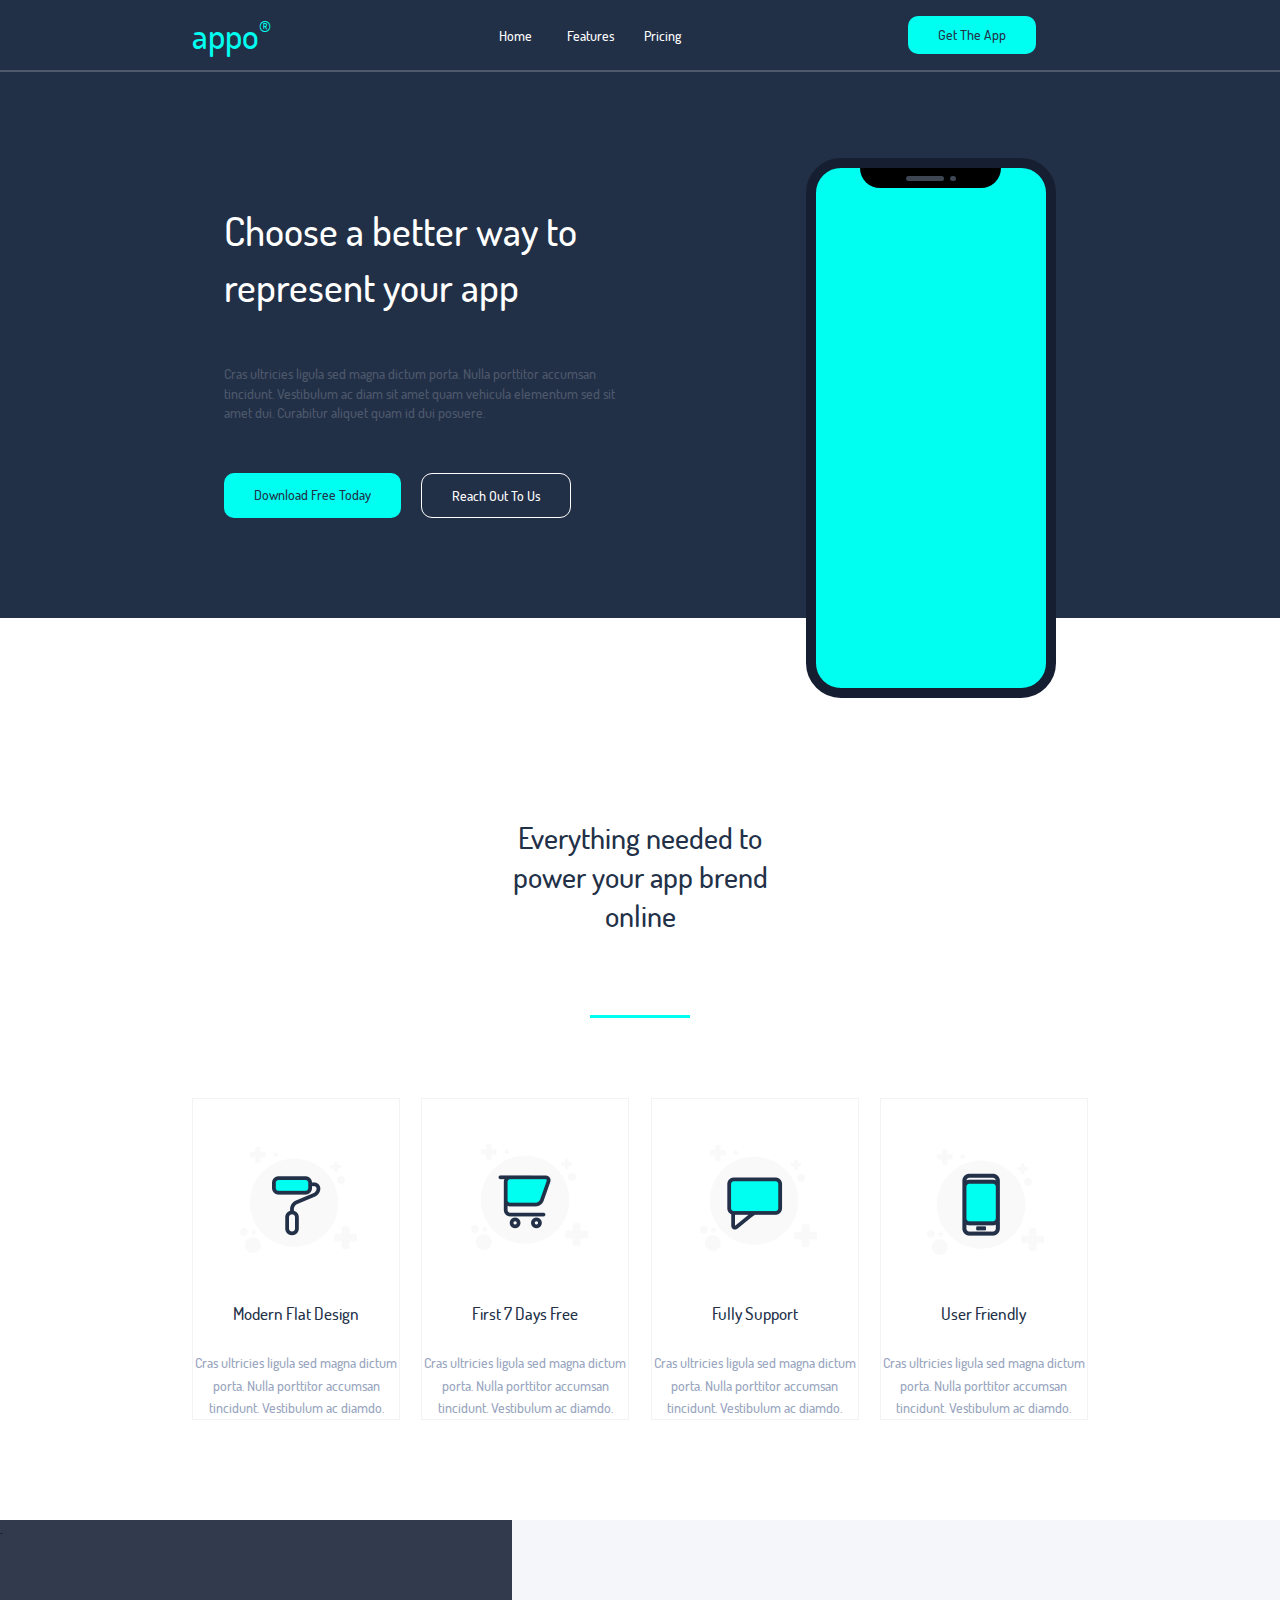
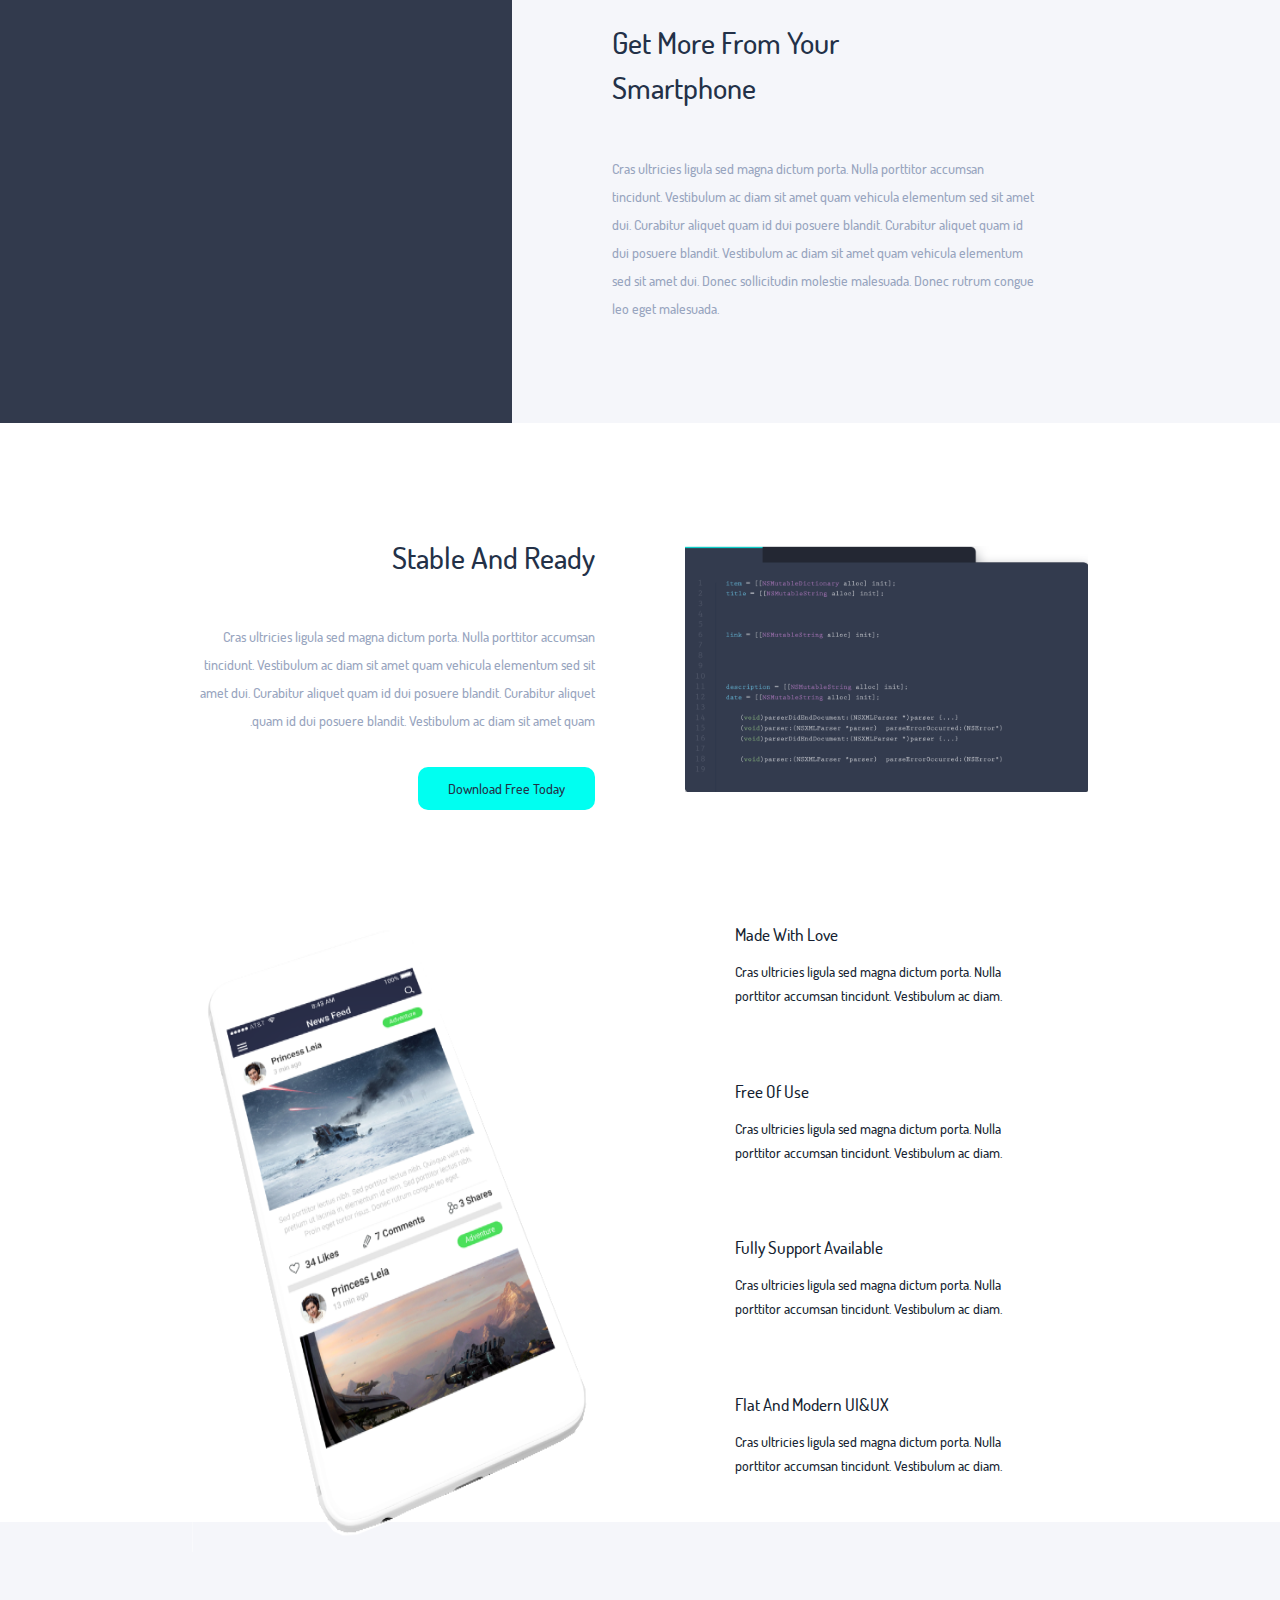
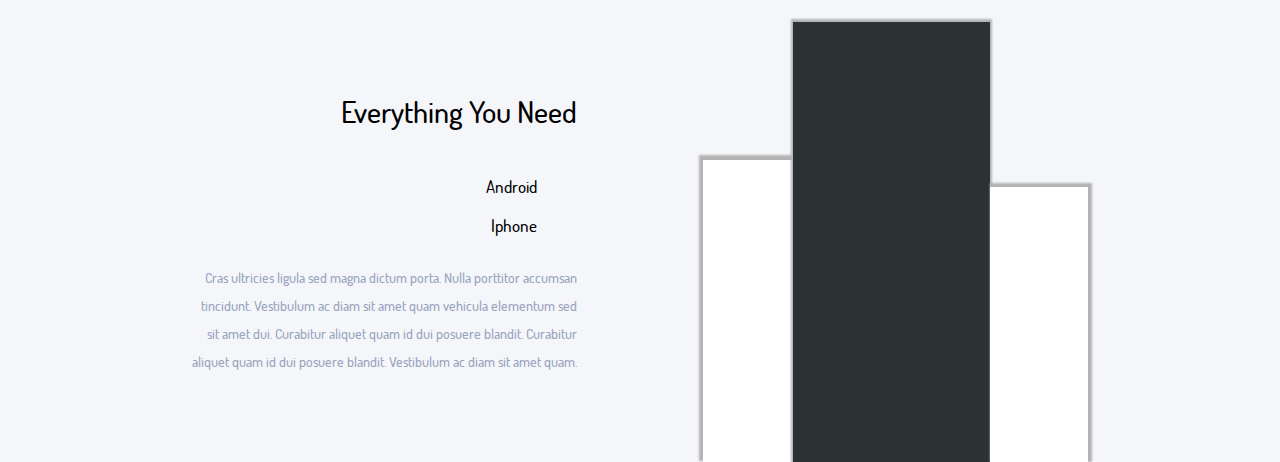
==== index.html @ d36614fd "Finished app bottom" ====
<!DOCTYPE html>
<html>
<head>
    <meta charset="utf-8" />
    <meta http-equiv="X-UA-Compatible" content="IE=edge">
    <title>APPO</title>
    <meta name="viewport" content="width=device-width, initial-scale=1, user-scalable=0">
    <meta name="description" content="APPO - The Native Mobile App For Your SmartPhone!">
    <meta name="keywords" content="appo, mobile app,">
    <meta name="author" content="Github.com/RK55">
    <!-- reset css -->
    <link rel="stylesheet" href="/css/reset.css">
    <!-- fonts css -->
    <link rel="stylesheet" href="/css/fonts.css">
    <!-- website Favicon -->
    <link rel="icon" sizes="16x16" type="image/png" href="/imgs/icons/favicon.png">
    <!-- font awesome 5.5.0 CDN -->
    <link rel="stylesheet" href="https://use.fontawesome.com/releases/v5.5.0/css/all.css" integrity="sha384-B4dIYHKNBt8Bc12p+WXckhzcICo0wtJAoU8YZTY5qE0Id1GSseTk6S+L3BlXeVIU" crossorigin="anonymous">
    <!-- full page plugin -->
    <link rel="stylesheet" href="/js/fullPage.js-master/src/fullpage.css">
    <!-- MAIN STYLE -->
    <link rel="stylesheet" type="text/css" media="screen" href="/css/queries.css" />
    <link rel="stylesheet" type="text/css" media="screen" href="/css/main.css" />

    <!-- main javascript file -->
    <script type="text/javascript" src="/js/main.js"></script>
    <!-- jquery file -->
    <script type="text/javascript" src="/js/jquery-3.3.1.min.js"></script>
    <!-- fullpage JS -->
    <script type="text/javascript" src="/js/fullPage.js-master/src/fullpage.js"></script>

</head>
<body>
    <div id="APPO">
        <div class="section" style="background-color:#223047; width:100%;">
            <div class="website-top">
                <a href="index.html" class="title">appo<span style="font-size:17px; vertical-align:top;">®</span></a>
                <ul class="nav-ul">
                    <li class="nav-li">
                        <a href="javascript:void(0)">Home<i class="fas fa-angle-down" style="color:#a1a7b0; vertical-align:bottom; font-size:9px; padding-left:5px;"></i></a>  
                    </li>
                    <li class="nav-li">
                        <a href="javascript:void(0)">Features</a>
                    </li>
                    <li class="nav-li">
                        <a href="javascript:void(0)">Pricing</a>
                    </li>
                </ul>
                <div class="right-part">
                    <a class="app-link" href="javascript:void(0)">Get The App</a>
                    <i class="fas fa-bars" style="color:#fff; font-size:23px; cursor: pointer;"></i>
                </div>
            </div>

            <div style="width:100%; height:2px; background-color:#4e596c; margin:0;"></div>

            <div class="banner">
                <div class="banner-contents">
                    <div class="left-content">
                        <p class="title-left">Choose a better way to represent your app</p>
                        <p class="desc-left">Cras ultricies ligula sed magna dictum porta. Nulla porttitor accumsan tincidunt. Vestibulum ac diam sit amet quam vehicula elementum sed sit amet dui. Curabitur aliquet quam id dui posuere.</p>
                        <div class="buttons-left">
                            <a class="app-link" href="javascript:void(0)">Download Free Today</a>
                            <a class="reach-out" href="javascript:void(0)">Reach Out To Us </a>
                        </div>
                    </div>
                    <div class="right-content">
                        <div class="phone">
                            <div class="phone-parts">
                                <div class="island">
                                    <div class="earpads"></div>
                                    <div class="front-camera"></div>
                                </div>
                            </div>
                        </div>
                    </div>
                </div>
            </div>
        </div>

        <div class="section" style="width:100%;">
            <div class="services">
                    <p class="services-title">Everything needed to power your app brend online</p>
            </div>

            <div class="small-line" style="width:100px; height:3px; background-color:#00fff1; margin:80px auto;"></div>

            <div class="service-items">
                <div class="items-list">
                    <img src="/imgs/flat.png" alt="Modern Flat Design">
                    <p class="item-li-titles">Modern Flat Design</p>
                    <p class="item-li-desc">Cras ultricies ligula sed magna dictum porta. Nulla porttitor accumsan tincidunt. Vestibulum ac diamdo.</p>
                </div>
                <div class="items-list">
                    <img src="/imgs/cart.png" alt="First 7 Days Free">
                    <p class="item-li-titles">First 7 Days Free</p>
                    <p class="item-li-desc">Cras ultricies ligula sed magna dictum porta. Nulla porttitor accumsan tincidunt. Vestibulum ac diamdo.</p>
                </div>
                <div class="items-list">
                    <img src="/imgs/support.png" alt="Fully Support">
                    <p class="item-li-titles">Fully Support</p>
                    <p class="item-li-desc">Cras ultricies ligula sed magna dictum porta. Nulla porttitor accumsan tincidunt. Vestibulum ac diamdo.</p>
                </div>
                <div class="items-list">
                    <img src="/imgs/friendly.png" alt="User Friendly">
                    <p class="item-li-titles">User Friendly</p>
                    <p class="item-li-desc">Cras ultricies ligula sed magna dictum porta. Nulla porttitor accumsan tincidunt. Vestibulum ac diamdo.</p>
                </div>
            </div>
        </div>

        <div class="section" style="width:100%; height:auto; display: flex;">
            <div class="company-info">
                <div class="company-section-1">.</div>
                <div class="company-section-2">
                    <p class="info-title">Get More From Your Smartphone</p>
                    <p class="info-desc">Cras ultricies ligula sed magna dictum porta. Nulla porttitor accumsan tincidunt. Vestibulum ac diam sit amet quam vehicula elementum sed sit amet dui. Curabitur aliquet quam id dui posuere blandit. Curabitur aliquet quam id dui posuere blandit. Vestibulum ac diam sit amet quam vehicula elementum sed sit amet dui. Donec sollicitudin molestie malesuada. Donec rutrum congue leo eget malesuada.</p>
                </div>
            </div>
        </div>

        <div class="section" style="width:100%;">
            <div class="presentation">
                <div class="pres-article">
                    <p class="pres-title">Stable And Ready</p>
                    <p class="pres-desc">Cras ultricies ligula sed magna dictum porta. Nulla porttitor accumsan tincidunt. Vestibulum ac diam sit amet quam vehicula elementum sed sit amet dui. Curabitur aliquet quam id dui posuere blandit. Curabitur aliquet quam id dui posuere blandit. Vestibulum ac diam sit amet quam.</p>
                    <a class="pres-anchor" href="javascript:void(0)">Download Free Today</a>
                </div>
                <div class="pres-image">
                    <img class="pres-image-child" src="/imgs/ready-code.png" alt="">
                </div>
            </div>
        </div>

        <div class="section" style="width:100%; display: flex; justify-content: center;">
            <div class="app-top">
                <div class="phone-image">
                    <img class="phone-image-img" src="/imgs/phone3.png" alt="phone image">
                </div>
                <div class="app-middle">
                    <div class="middle-li">
                        <div class="awe-icon">
                            <i class="far fa-heart"></i>
                        </div>
                        <div class="middle-text">
                            <p class="middle-li-title">Made With Love</p>
                            <p class="middle-li-desc">Cras ultricies ligula sed magna dictum porta. Nulla porttitor accumsan tincidunt. Vestibulum ac diam.</p>
                        </div>
                    </div>
                    <div class="middle-li">
                        <div class="awe-icon">
                            <i class="fas fa-pencil-alt"></i>
                        </div>
                        <div class="middle-text">
                            <p class="middle-li-title">Free Of Use</p>
                            <p class="middle-li-desc">Cras ultricies ligula sed magna dictum porta. Nulla porttitor accumsan tincidunt. Vestibulum ac diam.</p>
                        </div>
                    </div>
                    <div class="middle-li">
                        <div class="awe-icon">
                            <i class="fas fa-briefcase"></i>
                        </div>
                        <div class="middle-text">
                            <p class="middle-li-title">Fully Support Available</p>
                            <p class="middle-li-desc">Cras ultricies ligula sed magna dictum porta. Nulla porttitor accumsan tincidunt. Vestibulum ac diam.</p>
                        </div>
                    </div>
                    <div class="middle-li">
                        <div class="awe-icon">
                            <i class="fas fa-pencil-alt"></i>
                        </div>
                        <div class="middle-text">
                            <p class="middle-li-title">Flat And Modern UI&UX</p>
                            <p class="middle-li-desc">Cras ultricies ligula sed magna dictum porta. Nulla porttitor accumsan tincidunt. Vestibulum ac diam.</p>
                        </div>
                    </div>
                </div>
            </div>
        </div>

        <div class="section" style="width:100%; background-color:#f5f6fa;">
            <div class="app-bottom">
                <div class="app-bottom-child">
                    <div class="app-bottom-left">
                        <p class="bottom-l-title">Everything You Need</p>
                        <div class="bottom-l-chioce">
                            <p class="choice-child"><i class="fas fa-check-circle"></i> Android</p>
                            <p class="choice-child"><i class="fas fa-check-circle"></i> Iphone</p>
                        </div>
                        <p class="bottom-l-desc">Cras ultricies ligula sed magna dictum porta. Nulla porttitor accumsan tincidunt. Vestibulum ac diam sit amet quam vehicula elementum sed sit amet dui. Curabitur aliquet quam id dui posuere blandit. Curabitur aliquet quam id dui posuere blandit. Vestibulum ac diam sit amet quam.</p>
                    </div>
                    <div class="app-bottom-right">
                        <div class="box1"></div>
                        <div class="box2"></div>
                        <div class="box3"></div>
                    </div>
                </div>
            </div>
        </div> 
        
    </div>

    <!-- <script>
        var myFullpage = new fullpage('#APPO', {
            verticalCentered: false,
        });
    </script> -->
    
</body>
</html>
---- css/fonts.css ----
@font-face{
    font-family: dosismed;
    src: url('/fonts/dosis/Dosis-Medium.ttf');
}
---- js/fullPage.js-master/src/fullpage.css ----
/*!
 * fullPage 3.0.4
 * https://github.com/alvarotrigo/fullPage.js
 *
 * @license GPLv3 for open source use only
 * or Fullpage Commercial License for commercial use
 * http://alvarotrigo.com/fullPage/pricing/
 *
 * Copyright (C) 2018 http://alvarotrigo.com/fullPage - A project by Alvaro Trigo
 */
html.fp-enabled,
.fp-enabled body {
    margin: 0;
    padding: 0;
    overflow:hidden;

    /*Avoid flicker on slides transitions for mobile phones #336 */
    -webkit-tap-highlight-color: rgba(0,0,0,0);
}
.fp-section {
    position: relative;
    -webkit-box-sizing: border-box; /* Safari<=5 Android<=3 */
    -moz-box-sizing: border-box; /* <=28 */
    box-sizing: border-box;
}
.fp-slide {
    float: left;
}
.fp-slide, .fp-slidesContainer {
    height: 100%;
    display: block;
}
.fp-slides {
    z-index:1;
    height: 100%;
    overflow: hidden;
    position: relative;
    -webkit-transition: all 0.3s ease-out; /* Safari<=6 Android<=4.3 */
    transition: all 0.3s ease-out;
}
.fp-section.fp-table, .fp-slide.fp-table {
    display: table;
    table-layout:fixed;
    width: 100%;
}
.fp-tableCell {
    display: table-cell;
    vertical-align: middle;
    width: 100%;
    height: 100%;
}
.fp-slidesContainer {
    float: left;
    position: relative;
}
.fp-controlArrow {
    -webkit-user-select: none; /* webkit (safari, chrome) browsers */
    -moz-user-select: none; /* mozilla browsers */
    -khtml-user-select: none; /* webkit (konqueror) browsers */
    -ms-user-select: none; /* IE10+ */
    position: absolute;
    z-index: 4;
    top: 50%;
    cursor: pointer;
    width: 0;
    height: 0;
    border-style: solid;
    margin-top: -38px;
    -webkit-transform: translate3d(0,0,0);
    -ms-transform: translate3d(0,0,0);
    transform: translate3d(0,0,0);
}
.fp-controlArrow.fp-prev {
    left: 15px;
    width: 0;
    border-width: 38.5px 34px 38.5px 0;
    border-color: transparent #fff transparent transparent;
}
.fp-controlArrow.fp-next {
    right: 15px;
    border-width: 38.5px 0 38.5px 34px;
    border-color: transparent transparent transparent #fff;
}
.fp-scrollable {
    overflow: hidden;
    position: relative;
}
.fp-scroller{
    overflow: hidden;
}
.iScrollIndicator{
    border: 0 !important;
}
.fp-notransition {
    -webkit-transition: none !important;
    transition: none !important;
}
#fp-nav {
    position: fixed;
    z-index: 100;
    margin-top: -32px;
    top: 50%;
    opacity: 1;
    -webkit-transform: translate3d(0,0,0);
}
#fp-nav.fp-right {
    right: 17px;
}
#fp-nav.fp-left {
    left: 17px;
}
.fp-slidesNav{
    position: absolute;
    z-index: 4;
    opacity: 1;
    -webkit-transform: translate3d(0,0,0);
    -ms-transform: translate3d(0,0,0);
    transform: translate3d(0,0,0);
    left: 0 !important;
    right: 0;
    margin: 0 auto !important;
}
.fp-slidesNav.fp-bottom {
    bottom: 17px;
}
.fp-slidesNav.fp-top {
    top: 17px;
}
#fp-nav ul,
.fp-slidesNav ul {
  margin: 0;
  padding: 0;
}
#fp-nav ul li,
.fp-slidesNav ul li {
    display: block;
    width: 14px;
    height: 13px;
    margin: 7px;
    position:relative;
}
.fp-slidesNav ul li {
    display: inline-block;
}
#fp-nav ul li a,
.fp-slidesNav ul li a {
    display: block;
    position: relative;
    z-index: 1;
    width: 100%;
    height: 100%;
    cursor: pointer;
    text-decoration: none;
}
#fp-nav ul li a.active span,
.fp-slidesNav ul li a.active span,
#fp-nav ul li:hover a.active span,
.fp-slidesNav ul li:hover a.active span{
    height: 12px;
    width: 12px;
    margin: -6px 0 0 -6px;
    border-radius: 100%;
 }
#fp-nav ul li a span,
.fp-slidesNav ul li a span {
    border-radius: 50%;
    position: absolute;
    z-index: 1;
    height: 4px;
    width: 4px;
    border: 0;
    background: #333;
    left: 50%;
    top: 50%;
    margin: -2px 0 0 -2px;
    -webkit-transition: all 0.1s ease-in-out;
    -moz-transition: all 0.1s ease-in-out;
    -o-transition: all 0.1s ease-in-out;
    transition: all 0.1s ease-in-out;
}
#fp-nav ul li:hover a span,
.fp-slidesNav ul li:hover a span{
    width: 10px;
    height: 10px;
    margin: -5px 0px 0px -5px;
}
#fp-nav ul li .fp-tooltip {
    position: absolute;
    top: -2px;
    color: #fff;
    font-size: 14px;
    font-family: arial, helvetica, sans-serif;
    white-space: nowrap;
    max-width: 220px;
    overflow: hidden;
    display: block;
    opacity: 0;
    width: 0;
    cursor: pointer;
}
#fp-nav ul li:hover .fp-tooltip,
#fp-nav.fp-show-active a.active + .fp-tooltip {
    -webkit-transition: opacity 0.2s ease-in;
    transition: opacity 0.2s ease-in;
    width: auto;
    opacity: 1;
}
#fp-nav ul li .fp-tooltip.fp-right {
    right: 20px;
}
#fp-nav ul li .fp-tooltip.fp-left {
    left: 20px;
}
.fp-auto-height.fp-section,
.fp-auto-height .fp-slide,
.fp-auto-height .fp-tableCell{
    height: auto !important;
}

.fp-responsive .fp-auto-height-responsive.fp-section,
.fp-responsive .fp-auto-height-responsive .fp-slide,
.fp-responsive .fp-auto-height-responsive .fp-tableCell {
    height: auto !important;
}

/*Only display content to screen readers*/
.fp-sr-only{
    position: absolute;
    width: 1px;
    height: 1px;
    padding: 0;
    overflow: hidden;
    clip: rect(0, 0, 0, 0);
    white-space: nowrap;
    border: 0;
}
---- css/main.css ----
body{
    font-family: 'dosismed';
    text-decoration: none;
}

p::selection, a::selection{
    background-color: #00fff1;
    color: #233148;
}

.website-top{
    width: 70%;
    margin-left: 15%;
    margin-right: 15%;
    display: flex;
    justify-content: space-between;
    align-items: center;
    align-content: center;
    min-height: 70px;
    height: auto;
}

.title{
    color: #00fff1;
    font-size: 35px;
    text-decoration: none;
}

.nav-ul{
    display: flex;
}

.nav-li a{
    color: #ffffff;
    font-size: 14px;
    text-decoration: none;
    margin: 0px 15px;
}

.right-part{
    display: flex;
    align-items: center;
    justify-content: space-between;
    width: 180px;
}

.app-link{
    font-size: 14px;
    color: #223047;
    text-decoration: none;
    background-color: #00fff1;
    padding: 12px 30px;
    border-radius: 10px;
}

@media only screen and (max-width: 1024px){
    .banner-contents{
        width: 70% !important;
        margin-left: 15%;
        margin-right: 15%;
        display: flex !important;
        flex-direction: column !important;
    }

    .left-content{
        width: 100% !important;
        justify-content: center !important;
    }

    .left-content *{
        text-align: center !important;
    }

    .buttons-left{
        display: flex;
        justify-content: center;
    }

    .right-content{
        position: relative;
        height: 20vw !important;
        display: flex;
        justify-content: center !important;
        margin-top: 70px;
    }

    .phone{
        transform: rotate(90deg);
        position: absolute !important;
    }

    .phone-parts{
        width: 20vw !important;
        height: 60vw !important;
        border: 10px solid #161f32;
        border-radius: 35px;
        background-color: #00fff1;
        display: flex;
        justify-content: center;
        flex-direction: column;
    }
    
    .island{
        width: 11vw;
        height: 20px;
        background-color: #000;
        border-radius: 0px 0px 20px 20px;
        display: flex;
        justify-content: center;
        align-items: center;
        margin: 0px auto auto auto;
    }
    
    .earpads{
        width: 3vw;
        height: 5px;
        background-color: #3d4652;
        border-radius: 5px;
        margin-right: 6px;
    }
    
    .front-camera{
        width: 0.4vw;
        height: 5px;
        background-color: #3d4652;
        border-radius: 4px;
    }

    .app-top{
        display: flex;
        flex-direction: column-reverse;
    }

    .app-middle{
        display: flex !important;
        width: 100% !important;
        flex-wrap: wrap;
        justify-content: space-around;
    }

    .middle-li{
        width: 40% !important;
        display: flex;
        flex-direction: column;
        justify-content: center;
        margin-bottom: 20px;
    }

    .middle-text{
        display: flex;
        flex-direction: column;
        justify-content: center;
        text-align: center;
        margin: 0px !important;
    }

    .middle-text *{
        margin: 0px !important;
    }

    .phone-image{
        width: 30vw;
        height: 90vh;
        margin: auto;
    }
}

@media only screen and (max-width: 865px){

    .services-title{
        width: 40% !important;
    }
    .service-items{
        display: flex;
        flex-wrap: wrap;
        justify-content: space-around;
        align-content: space-around;

    }
    .items-list{
        width: 40% !important;
        margin-bottom: 15px;
    }

    .presentation{
        display: flex;
        flex-direction: column;
    }

    .pres-article, .pres-image{
        margin-bottom: 80px;
        width: 80% !important;
    }

    .pres-article{
        text-align: center;
    }

    .app-bottom-child{
        width: 80% !important;
    }
}

@media only screen and (max-width: 645px){
    .website-top{
        width: 90%;
        margin-left: 5%;
        margin-right: 5%;
    }

    .right-content{
        display: none !important;
    }

    .services-title{
        width: 65% !important;
    }

    .app-middle{
        display: flex;
        flex-direction: column;
        justify-content: center;
        width: 70%;
    }

    .middle-li {
        width: 100% !important;
    }

    .middle-li-desc{
        margin-bottom: 20px !important;
    }

    .phone-image, .phone-image-img{
        height: 60vh !important;
    }

    .app-bottom-child{
        width: 80%;
    }

    .app-bottom-left{
        width: 100% !important;
        text-align: center !important;
    }

    .app-bottom-right{
        width: 75% !important;
        margin-left: auto !important;
        margin-right: auto !important;
    }

    .app-bottom-child{
        display: flex;
        flex-direction: column;
    }
}

@media only screen and (max-width: 520px){
    .website-top{
        width: 70%;
        margin-left: 15%;
        margin-right: 15%;
        display: flex;
        justify-content: center;
        flex-direction: column;
    }

    .website-top *{
        margin-bottom: 8px;
    }

    .services-title{
        width: 80%;
    }

    .service-items{
        display: flex !important;
        justify-content: center !important;
        flex-direction: column !important;
    }

    .items-list{
        width: 80% !important;
        margin-bottom: 15px;
        margin-left: auto;
        margin-right: auto;
    }

    .company-section-1{
        width: 20% !important;
    }

    .company-section-2{
        width: 80% !important;
    }

    .info-title,
    .info-desc{
        margin-left: 10px !important;
    }

    .phone-image, .phone-image-img{
        height: 40vh !important;
    }

    .box1{
        height: 150px !important;
    }

    .box2{
        height: 220px !important;
    }

    .box3{
        height: 147.5px !important;
    }
}

@media only screen and (max-width: 380px){
    .buttons-left{
        display: flex !important;
        flex-direction: column !important;
        justify-content: center !important;
    }

    .reach-out{
        margin: 0 !important;
    }

    .services-title{
        width: 90% !important;
    }
}

.banner{
    width: 100%;
    background-color: #223047;
}

.banner-contents{
    width: 65%;
    margin-left: 17.5%;
    margin-right: 17.5%;
    margin-top: 130px;
    display: flex;
    justify-content: space-between;
    align-items: center;
    align-content: center;
    position: relative;
}

.left-content{
    width: 50%;
    display: flex;
    flex-direction: column;
    height: auto;
} 

.left-content *{
    margin-bottom: 50px;
    line-height: 1.4;
}

.title-left{
    color: #ffffff;
    font-size: 40px;
}

.desc-left{
    color: #4e596c;
    font-size: 14px;
}

.reach-out{
    font-size: 14px;
    background-color: #223047;
    text-decoration: none;
    color: #ffffff;
    padding: 12px 30px;
    border: 1px solid #ffffff;
    border-radius: 11px;
    margin-left: 20px;
}

.buttons-left{
    display: flex;
    width: 100%;
}

.right-content{
    width: 50%;
    height: auto;
    display: flex;
    justify-content: flex-end;
}

.phone{
    position: absolute;
    bottom: -80px;
}

.phone-parts{
    width: 18vw;
    height: 520px;
    border: 10px solid #161f32;
    border-radius: 35px;
    background-color: #00fff1;
    display: flex;
    justify-content: center;
    flex-direction: column;
}

.island{
    width: 11vw;
    height: 20px;
    background-color: #000;
    border-radius: 0px 0px 20px 20px;
    display: flex;
    justify-content: center;
    align-items: center;
    margin: 0px auto auto auto;
}

.earpads{
    width: 3vw;
    height: 5px;
    background-color: #3d4652;
    border-radius: 5px;
    margin-right: 6px;
}

.front-camera{
    width: 0.4vw;
    height: 5px;
    background-color: #3d4652;
    border-radius: 4px;
}

/* Second Section Of Appo */

.services{
    width: 100%;
    display: flex;
    justify-content: center;
}

.services-title{
    font-size: 30px;
    color: #233148;
    margin-top: 200px;
    width: 25%;
    text-align: center;
    line-height: 1.3;
}

.service-items{
    display: flex;
    width: 70%;
    justify-content: space-between;
    margin: 50px 15% 100px 15%;
}

.items-list{
    width: 23%;
    height: 320px;
    display: flex;
    flex-direction: column;
    border: 0.8px solid #f2f3f4;
    cursor: pointer;
}

.items-list:hover{
    background-color: #ddd;
    color: #f8f8f8;
    border-radius: 14px;
}

.items-list img{
    width: 100%;
    max-width: 150px;
    height: 135px;
    margin: auto;
    border-radius: 15px;
}

.item-li-titles{
    font-size: 17px;
    color: #233148;
    margin-bottom: 30px;
    text-align: center;
}

.item-li-desc{
    font-size: 14px;
    color: #97a4be;
    line-height: 1.6;
    text-align: center;
}

/* 3RD Section Of Appo */

.company-info{
    display: flex;
    width: 100%;
}

.company-section-1{
    width: 40%;
    flex-grow: 40;
    background-color: #323a4d;
}

.company-section-2{
    width: 60%;
    background-color: #f5f6fa;
}

.info-title{
    width: 40%;
    font-size: 30px;
    color: #233148;
    margin-top: 100px;
    margin-left: 100px;
    margin-bottom: 45px;
    line-height: 1.5;
}

.info-desc{
    width: 55%;
    color: #97a4be;
    font-size: 14px;
    line-height: 2;
    margin-left: 100px;
    margin-bottom: 100px;
}

/* 4th Section Of Appo */

.presentation{
    display: flex;
    justify-content: space-between;
    width: 70%;
    margin-left: 15%;
    margin-right: 15%;
    margin-top: 120px;
    margin-bottom: 100px;
    align-items: center;
}

.pres-article,
.pres-image{
    width: 45%;
}

.pres-article{
    direction: rtl;
}

.pres-title{
    font-size: 30px;
    color: #233148;
    margin-bottom: 50px;
}

.pres-desc{
    color: #97a4be;
    font-size: 14px;
    line-height: 2;
    margin-bottom: 45px;
}

.pres-anchor{
    font-size: 14px;
    color: #223047;
    text-decoration: none;
    background-color: #00fff1;
    padding: 12px 30px;
    border-radius: 10px;
}

.pres-image-child{
    width: 100%;
}

/* 5th Section */

.app-top{
    width: 70%;
    height: 100%;
    display: flex;
    justify-content: space-between;
}

.phone-image{
    width: 45%;
    position: relative;
}

.phone-image-img{
    width: 100%;
    height: 100%;
    user-select: none;
    -moz-user-select: none;
    position: absolute;
    bottom: -30px;
}

.app-middle{
    width: 45%;
}

.middle-li{
    display: flex;
    margin-bottom: 20px;
    align-items: center;
}

.middle-li:hover{
    background-color: #00fff0;
}

.middle-li-title::selection .middle-li-desc::selection{
    background-color: #161f32 !important;
    color: #00fff1 !important;
}

.middle-text{
    display: flex;
    flex-direction: column;
    margin: 25px 70px 25px 0px;
}

.middle-li-title{
    font-size: 17px;
    color: #161f32;
    line-height: 1.7;
    margin-bottom: 10px;
}

.middle-li-desc{
    font-size: 14px;
    color: #161f32;
    line-height: 1.7;
}

.awe-icon{
    font-size: 35px;
    margin: 25px;
}

/* section 6 */

.app-bottom{
    width: 100%;
    padding-top: 100px;
    display: flex;
    justify-content: center;
}

.app-bottom-child{
    width: 70%;
    display: flex;
    justify-content: space-between;
}

.app-bottom-left{
    width: 43%;
    margin-bottom: 70px;
    padding-top: 70px;
    text-align: right;
}

.bottom-l-title{
    font-size: 30px;
    color: #000;
    margin-bottom: 35px;
    line-height: 1.3;
}

.bottom-l-chioce{
    display: flex;
    flex-direction: column;
    margin-bottom: 20px;
    padding-right: 30px;
}

.choice-child{
    font-size: 17px;
    color: #000;
    margin: 10px;
}

.bottom-l-desc{
    font-size: 14px;
    color: #97a4be;
    line-height: 2;
}

.fa-check-circle{
    color: #00fff0;
    background-color: #233148;
    border-radius: 30px;
    font-size: 19px;
    margin-right: 15px;
}

.app-bottom-right{
    width: 43%;
    display: flex;
    align-items: flex-end;
    margin: 0;
    padding: 0;
}

.box1{
    width: 120px;
    height: 302px;
    background-color: #ffffff;
    box-shadow: -2px -3px 2px 2px #B3B3B3;
}

.box2{
    width: 260px;
    height: 440px;
    background-color: #2c3233;
    box-shadow: 0 -1px 2px 2px #B3B3B3;
}

.box3{
    width:130px;
    height: 275px;
    background-color: #ffffff;
    box-shadow: 2px -2px 2px 2px #B3B3B3;
}
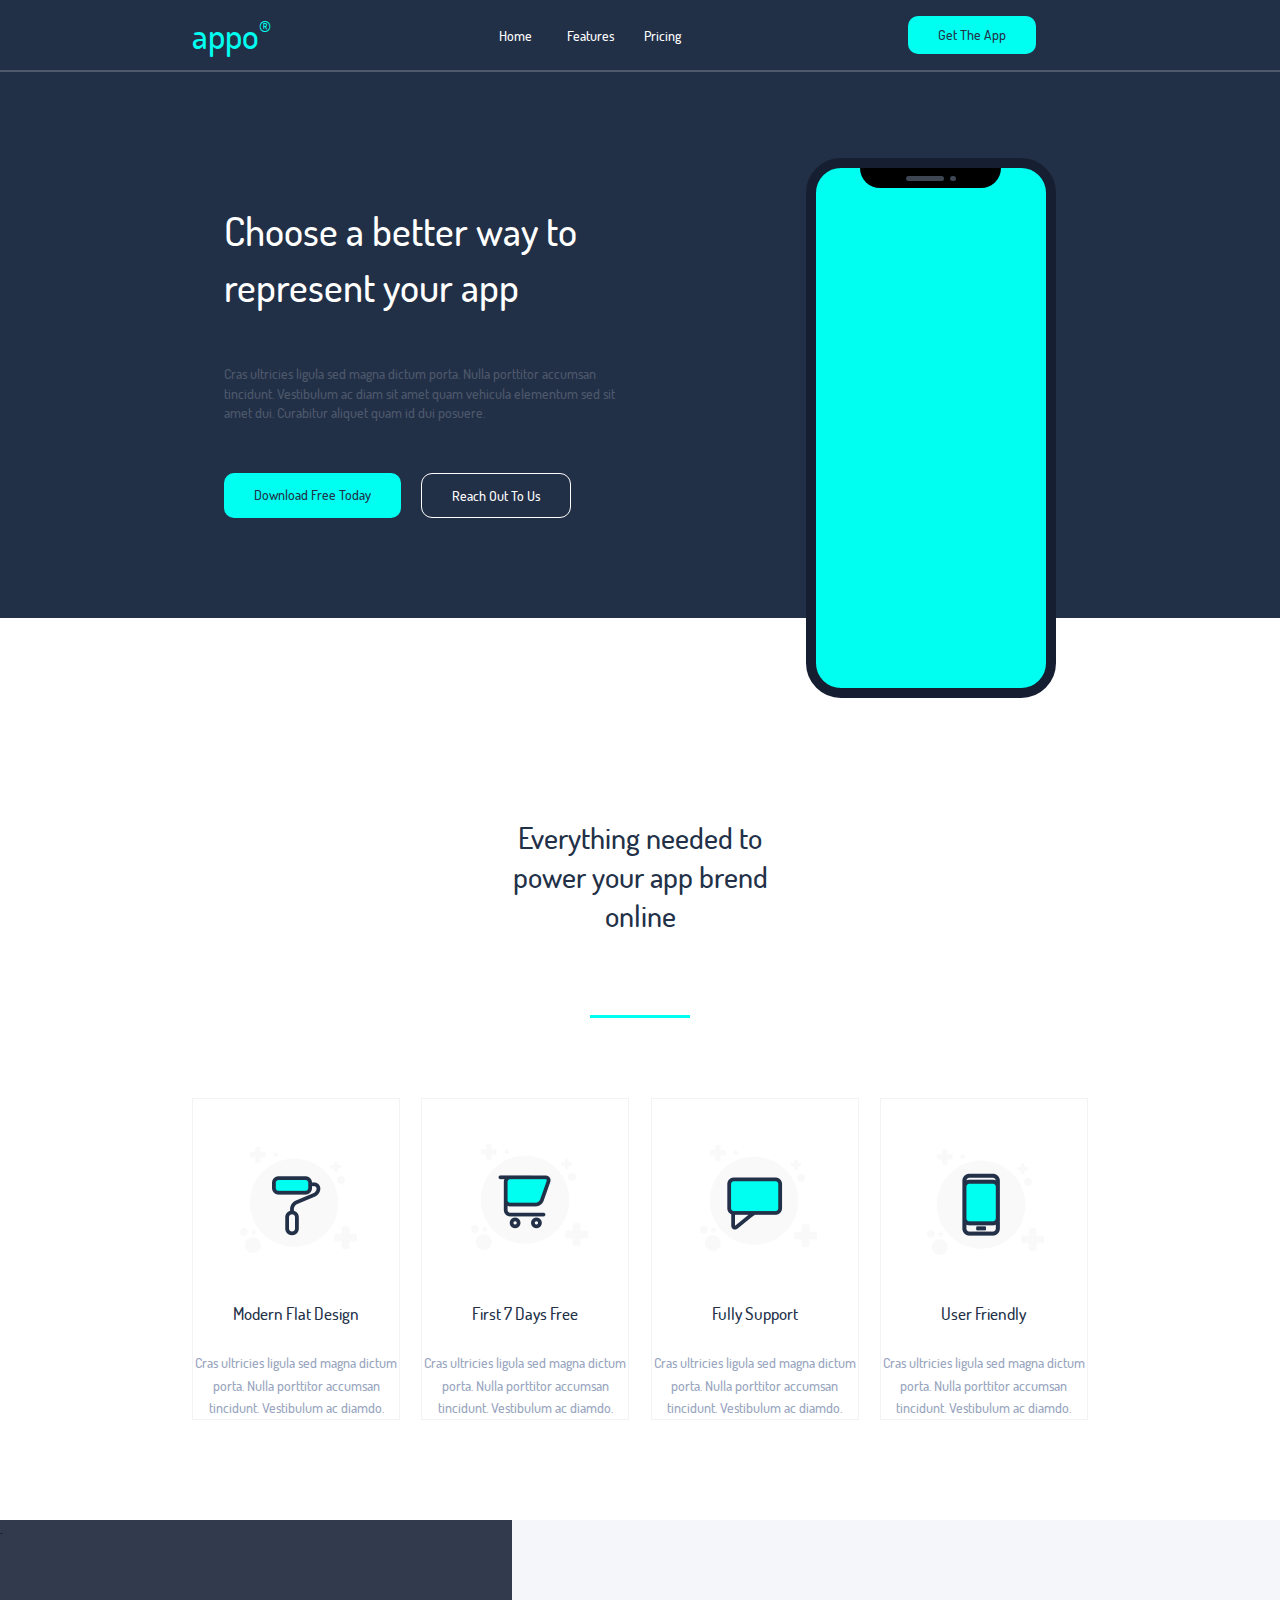
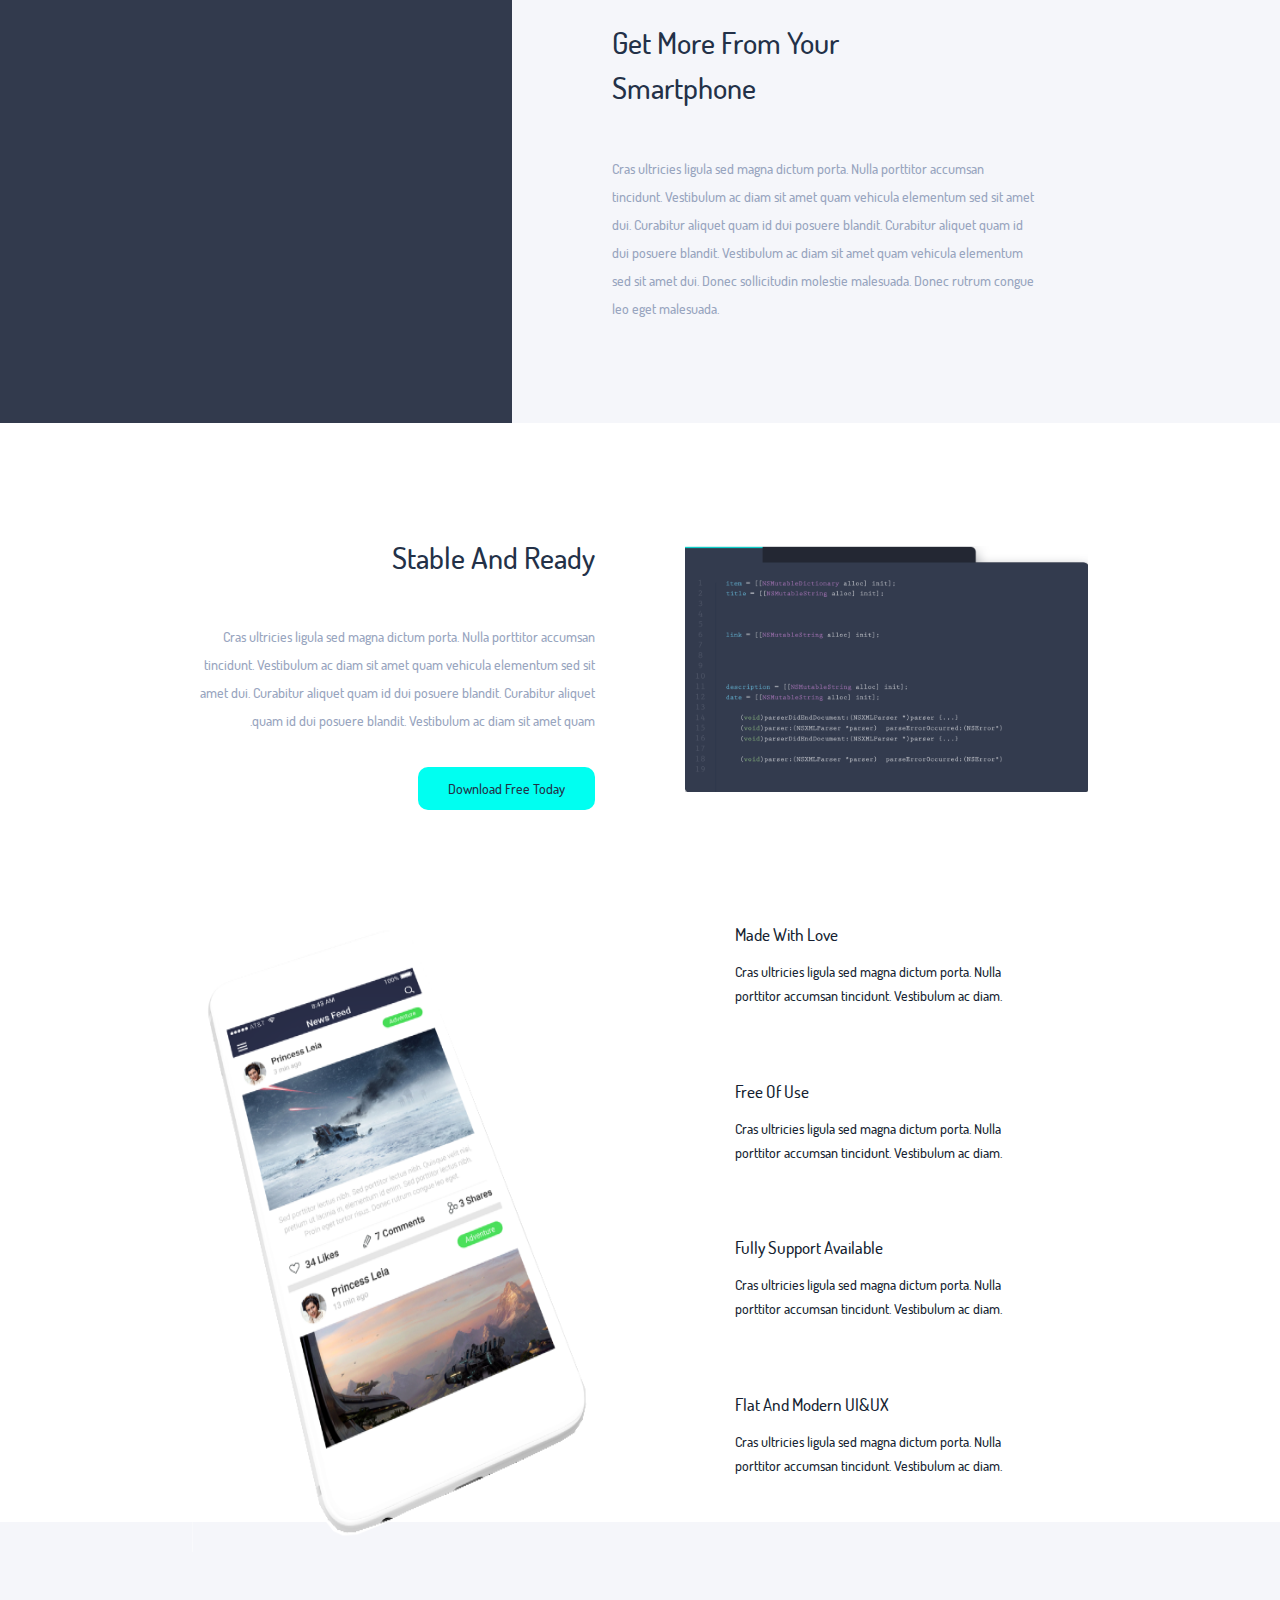
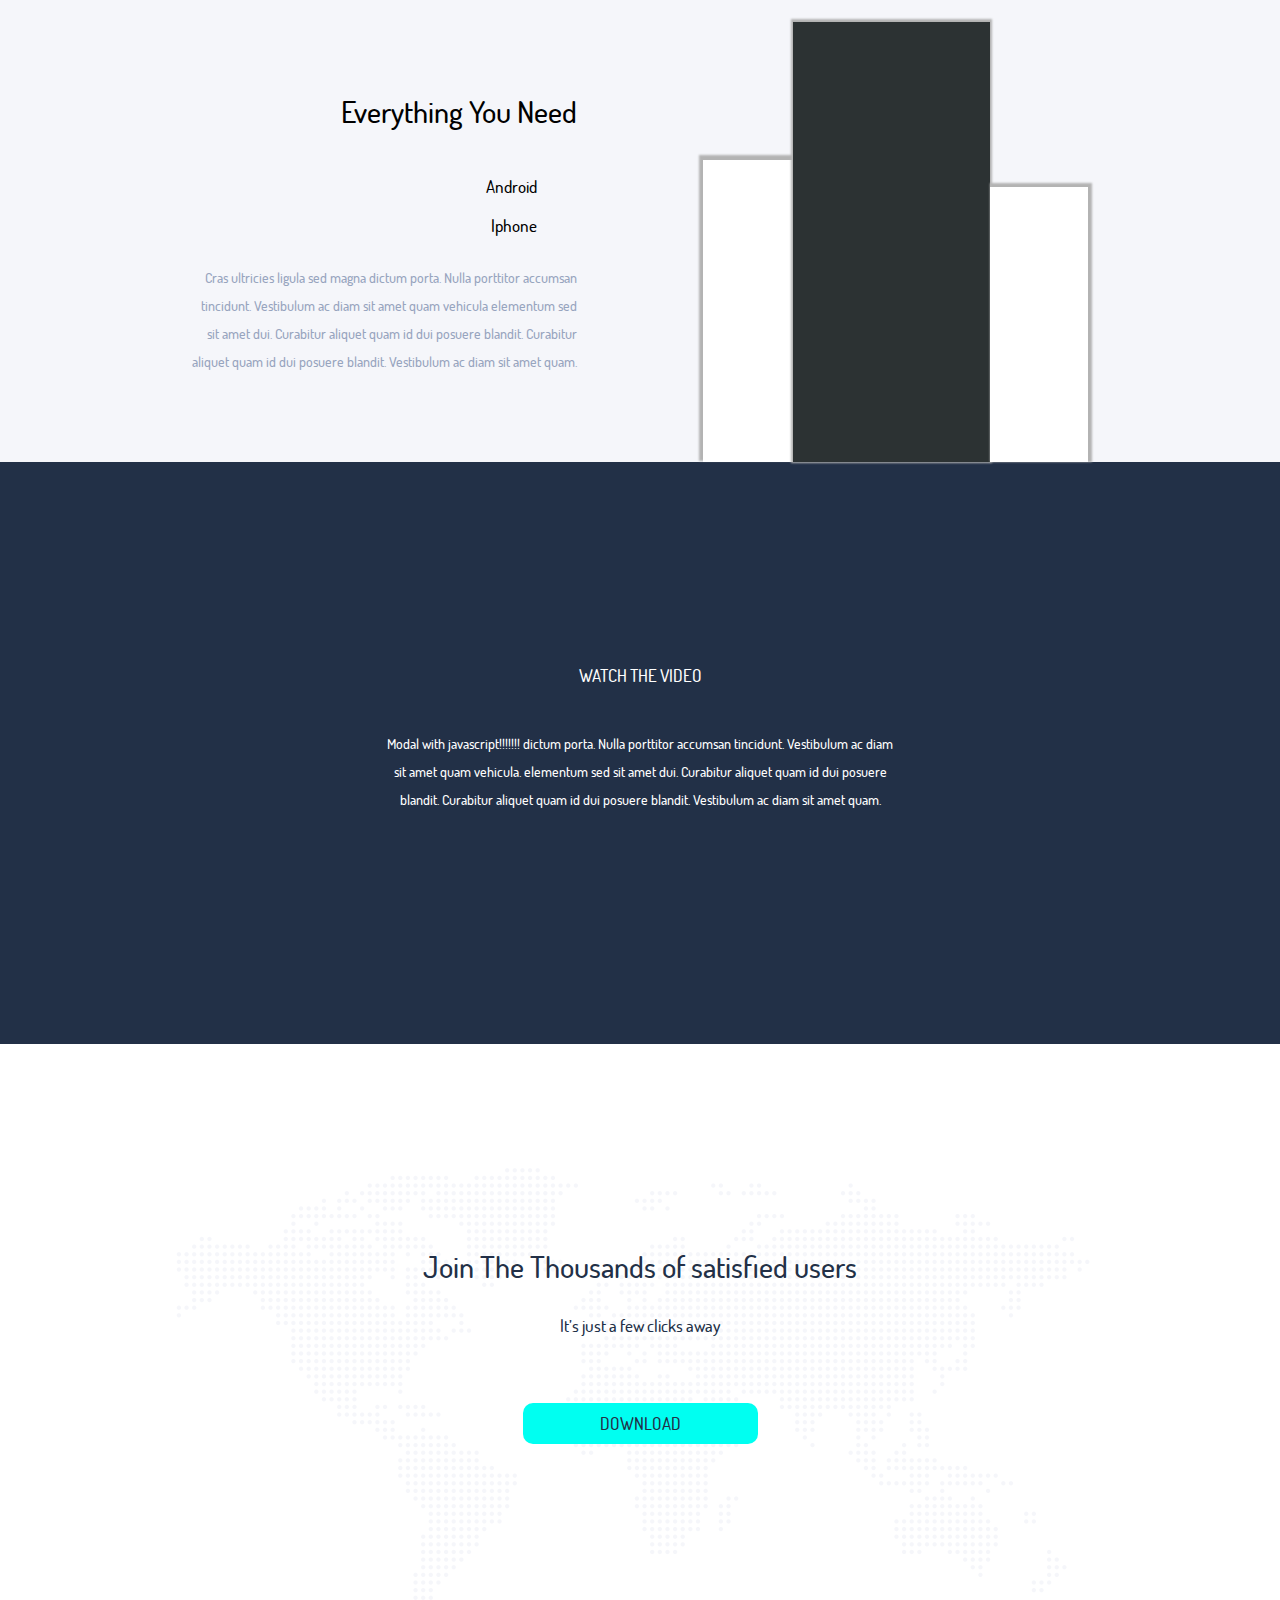
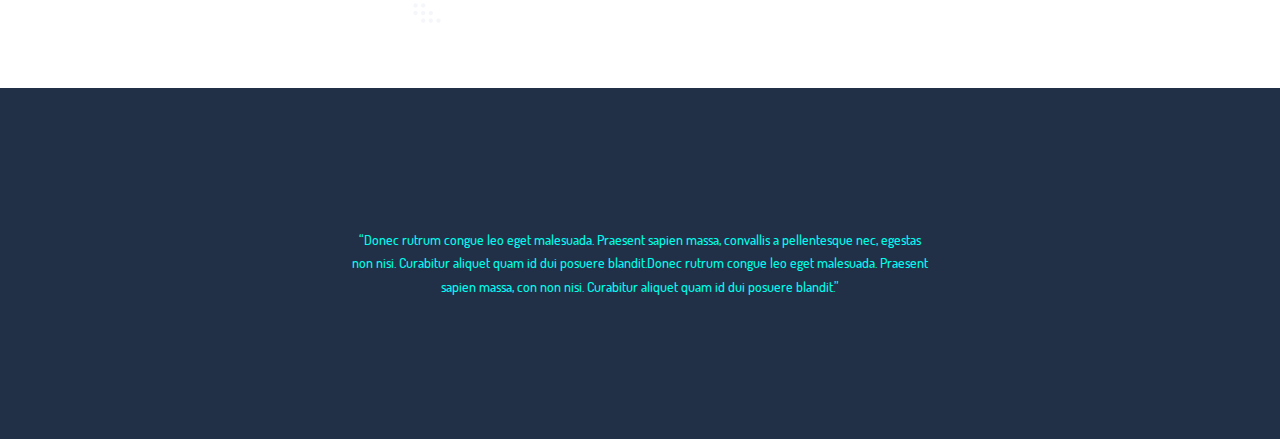
==== commit 242bf858: "2 sections left" ====
--- a/index.html
+++ b/index.html
@@ -198,6 +198,27 @@
             </div>
         </div> 
         
+
+        <div class="section" style="background-color:#223047;">
+                <div class="video-section">
+                    <i class="fas fa-play-circle"></i>
+                    <p class="video-warning">WATCH THE VIDEO</p>
+                    <p class="video-text">Modal with javascript!!!!!!! dictum porta. Nulla porttitor accumsan tincidunt. Vestibulum ac diam sit amet quam vehicula. elementum sed sit amet dui. Curabitur aliquet quam id dui posuere blandit. Curabitur aliquet quam id dui posuere blandit. Vestibulum ac diam sit amet quam.</p>
+                </div>
+            </div>
+    
+            <div class="section">
+                <div class="globe">
+                    <p class="globe-title">Join The Thousands of satisfied users</p>
+                    <p class="globe-text">It’s just a few clicks away</p>
+                    <a href="javascript:void(0)" class="globe-a">DOWNLOAD</a>
+                </div>
+            </div>
+    
+            <div class="section" style="width:100%; background-color:#223047; display:flex; justify-content:center;">
+                <p class="testimonial">“Donec rutrum congue leo eget malesuada. Praesent sapien massa, convallis a pellentesque nec, egestas non nisi. Curabitur aliquet quam id dui posuere blandit.Donec rutrum congue leo eget malesuada. Praesent sapien massa, con non nisi. Curabitur aliquet quam id dui posuere blandit.”</p>
+            </div>
+
     </div>
 
     <!-- <script>
--- a/css/main.css
+++ b/css/main.css
@@ -732,4 +732,92 @@
     height: 275px;
     background-color: #ffffff;
     box-shadow: 2px -2px 2px 2px #B3B3B3;
-}+}
+
+
+
+
+        /* Video Section */
+
+        .video-section{
+            width: 40%;
+            margin:  auto;
+            text-align: center;
+            padding-top: 200px;
+            padding-bottom: 230px;
+        }
+        
+        .fa-play-circle{
+            font-size: 76px;
+            color: #00fff0;
+            margin-bottom: 30px;
+            cursor: pointer;
+        }
+        
+        .video-warning{
+            font-size: 17px;
+            color: #ffffff;
+            line-height: 1.6;
+            margin-bottom: 40px;
+        }
+        
+        .video-text{
+            font-size: 14px;
+            color: #ffffff;
+            line-height: 2;
+        }
+        
+        /* Globe */
+        
+        .globe{
+            background-image: url('/imgs/globe.png');
+            background-position: center;
+            background-repeat: no-repeat;
+            background-size: cover;
+            width: 100%;
+            min-height: 644px;
+            max-height: 645px;
+        }
+        
+        .globe *{
+            width: 100%;
+            display: flex;
+            justify-content: center;
+            padding-top: 200px;
+        }
+        
+        .globe-title{
+            font-size: 30px;
+            color: #223047;
+            line-height: 1.5;
+            padding-bottom: 20px;
+        }
+        
+        .globe-text{
+            line-height: 2;
+            font-size: 17px;
+            color: #223047;
+            margin-bottom: 60px;
+            padding-top: 0;
+        }
+        
+        .globe-a{
+            width: 175px;
+            margin: 0 auto;
+            font-size: 17px;
+            color: #223047;
+            text-decoration: none;
+            background-color: #00fff1;
+            padding: 12px 30px;
+            border-radius: 10px;
+        }
+        
+        .testimonial{
+            font-size: 14px;
+            width: 45%;
+            color: #00fff0;
+            padding-top: 140px;
+            padding-bottom: 140px;
+            line-height: 1.7;
+            text-align: center;
+        }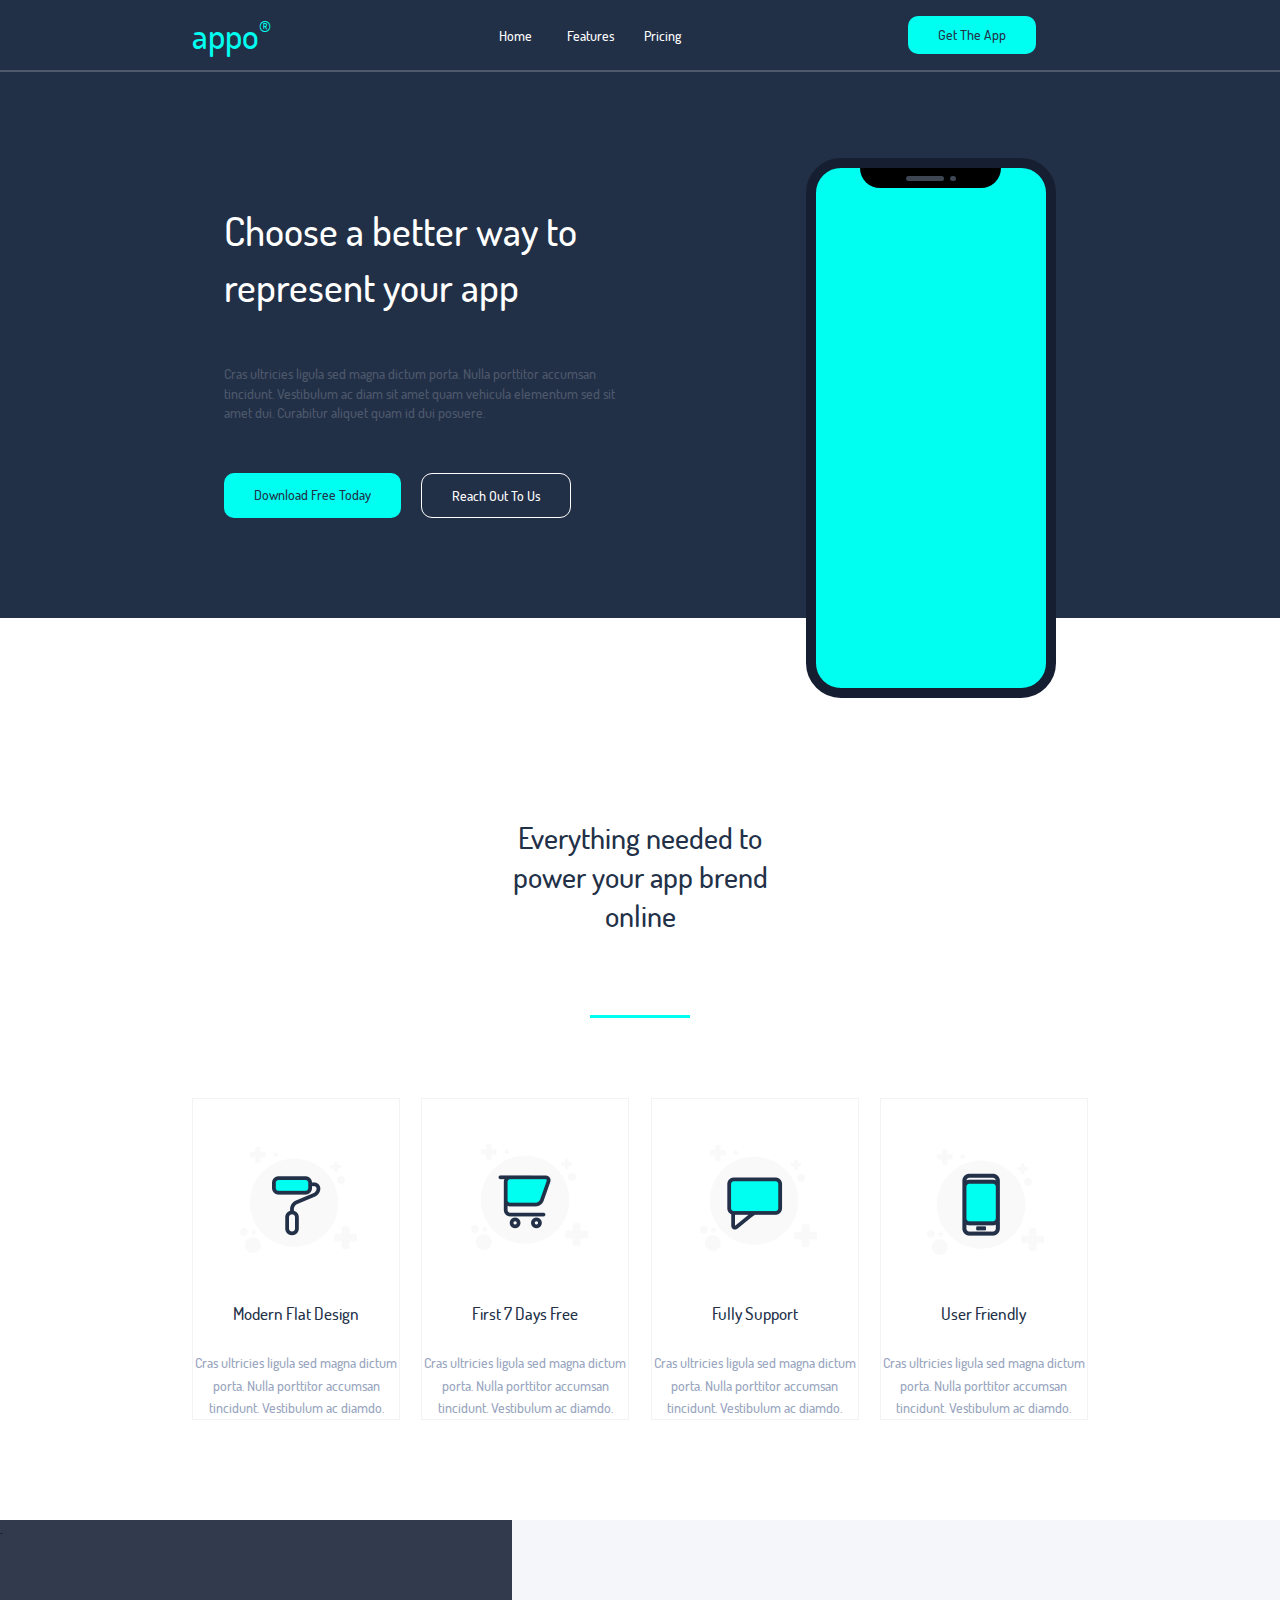
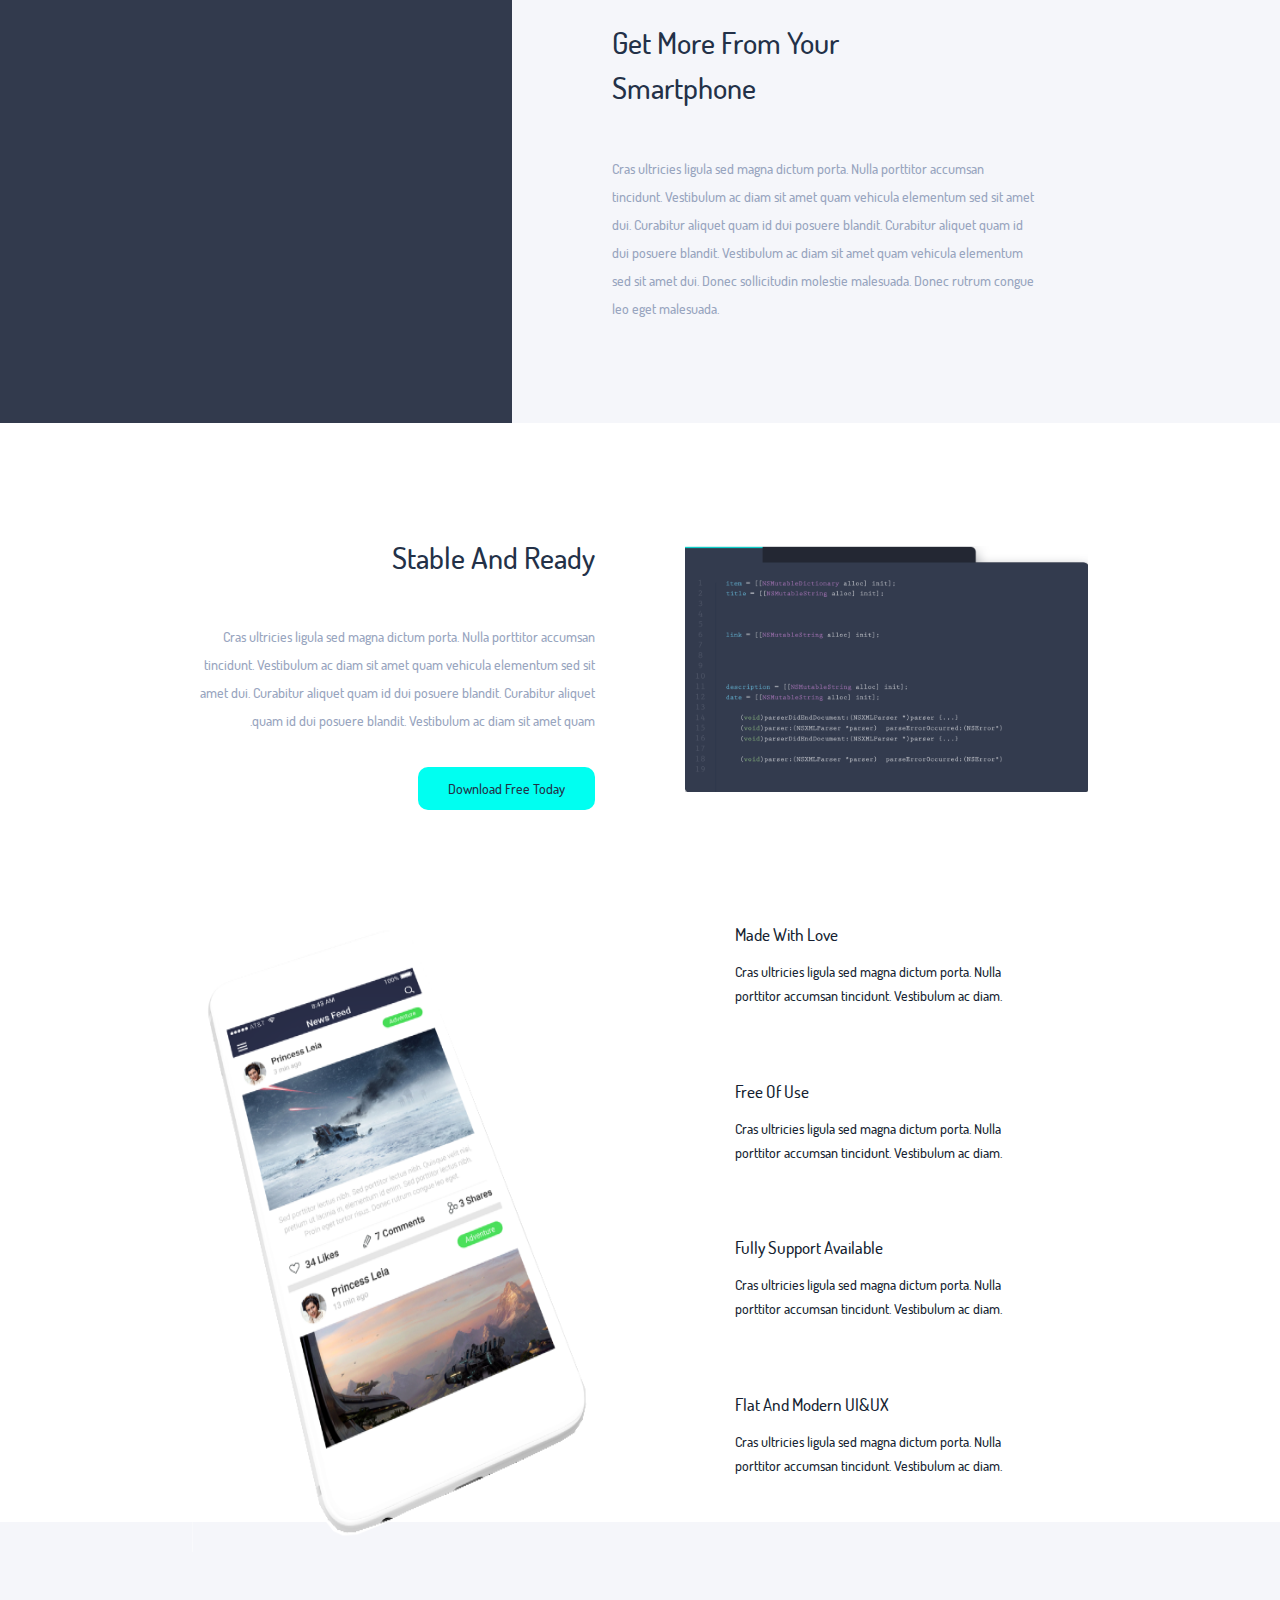
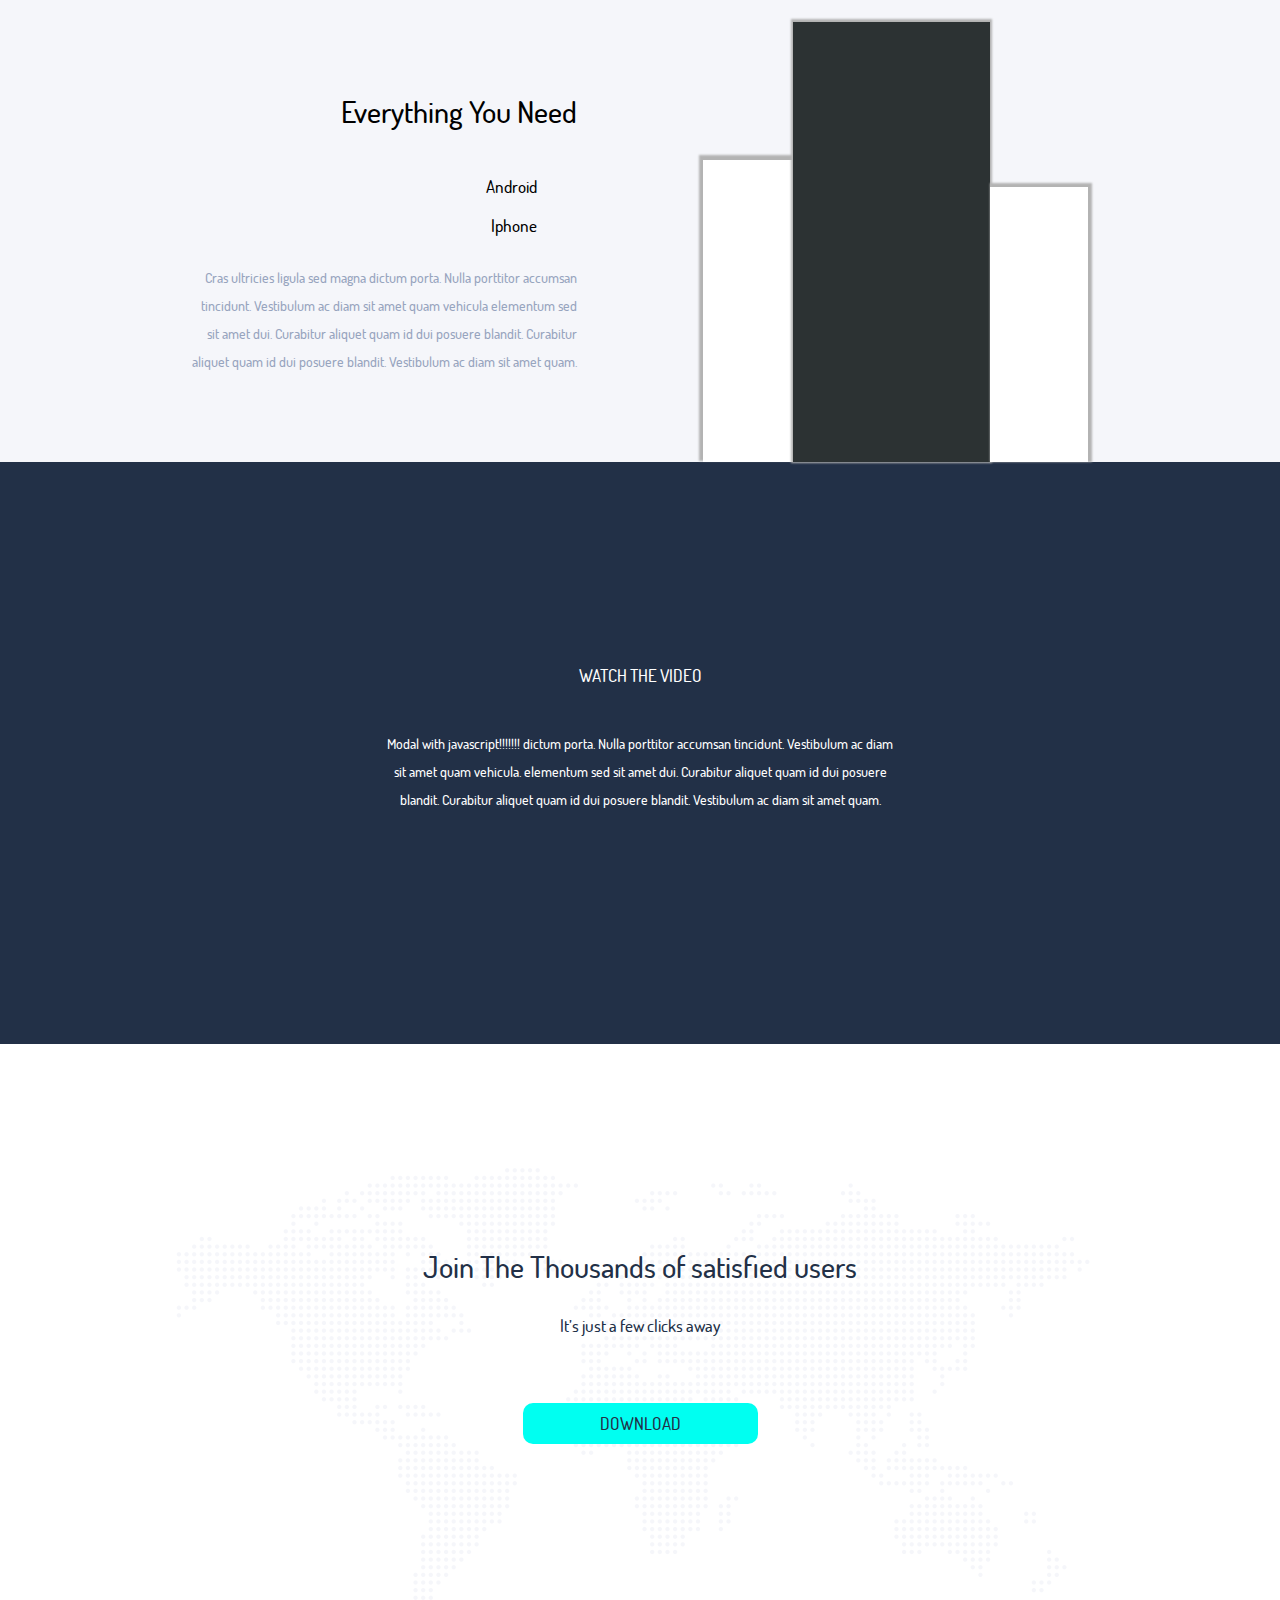
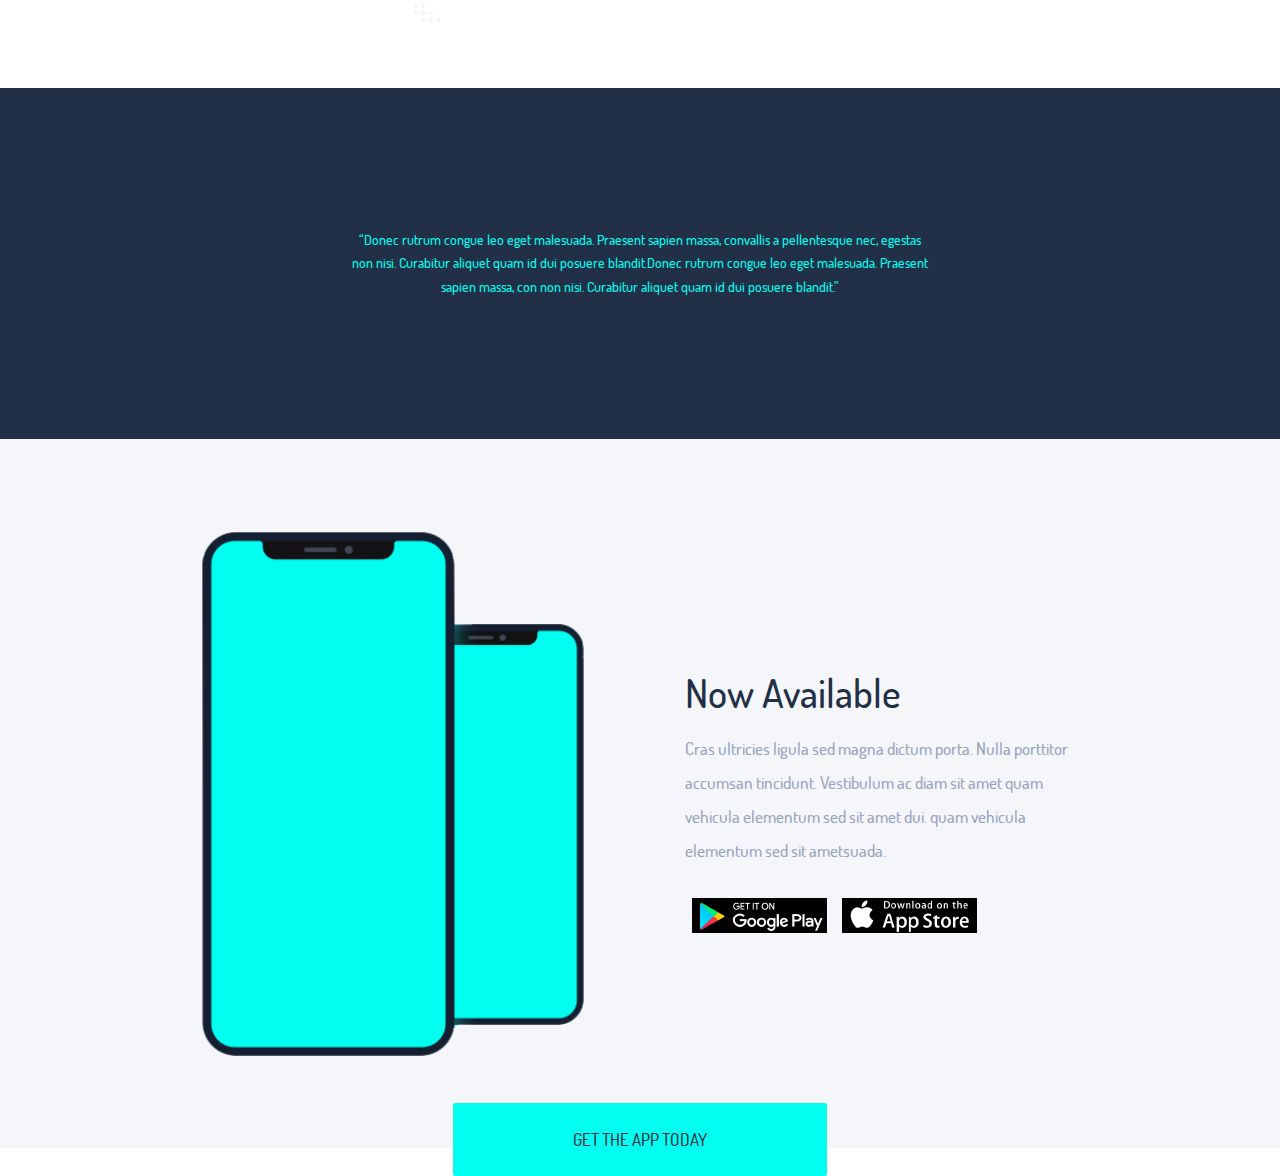
==== commit 9b81816d: "before footer" ====
--- a/index.html
+++ b/index.html
@@ -219,6 +219,29 @@
                 <p class="testimonial">“Donec rutrum congue leo eget malesuada. Praesent sapien massa, convallis a pellentesque nec, egestas non nisi. Curabitur aliquet quam id dui posuere blandit.Donec rutrum congue leo eget malesuada. Praesent sapien massa, con non nisi. Curabitur aliquet quam id dui posuere blandit.”</p>
             </div>
 
+            <div class="section" style="background-color:#f5f6fa; width:100%; display:flex; justify-content:center; position:relative;">
+                <div class="app-add">
+                    <div class="app-add-left">
+                        <img class="android-2" src="/imgs/android2.png" alt="">
+                    </div>
+                    <div class="app-add-right">
+                        <p class="app-add-title">Now Available</p>
+                        <p class="app-add-desc">Cras ultricies ligula sed magna dictum porta. Nulla porttitor accumsan tincidunt. Vestibulum ac diam sit amet quam vehicula elementum sed sit amet dui. quam vehicula elementum sed sit ametsuada.</p>
+                        <div class="app-download-imgs">
+                            <a href="javascript:void(0)"><img class="download-li" src="/imgs/GPlay.png" alt="Get It On Google Play"></a>    
+                            <a href="javascript:void(0)"><img class="download-li" src="/imgs/apple-store.png" alt="Get It On Apple App Store"></a>
+                        </div>
+                    </div>
+                </div>
+                <div class="abs-button">
+                    <a class="abs-button-a" href="javascript:void(0)">get the app today</a>
+                </div>
+            </div>
+
+            <div class="section">
+                
+            </div>
+
     </div>
 
     <!-- <script>
--- a/css/main.css
+++ b/css/main.css
@@ -254,6 +254,40 @@
         display: flex;
         flex-direction: column;
     }
+
+    .video-section{
+        width: 65% !important;
+    }
+
+    .video-text{
+        width: 100% !important;
+    }
+
+    .app-add{
+        width: 80% !important;
+        display: flex;
+        flex-direction: column-reverse;
+        justify-content: center;
+        margin: 0;
+    }
+
+    .app-add-left{
+        width: 50% !important;
+        height: 50%;
+        margin: 0;
+    }
+
+    .app-add-right{
+        width: 100% !important;
+        margin: 0;
+        text-align: center;
+    }
+
+    .app-download-imgs{
+        margin-left: auto;
+        margin-right: auto;
+        margin-bottom: 30px;
+    }
 }
 
 @media only screen and (max-width: 520px){
@@ -315,6 +349,18 @@
     .box3{
         height: 147.5px !important;
     }
+
+    .testimonial{
+        width: 80% !important;
+    }
+
+    .video-section{
+        width: 80% !important;
+    }
+
+    .video-text{
+        width: 100% !important;
+    }
 }
 
 @media only screen and (max-width: 380px){
@@ -330,6 +376,20 @@
 
     .services-title{
         width: 90% !important;
+    }
+
+    .app-download-imgs{
+        display: flex;
+        flex-direction: column;
+        width: 140px !important;
+    }
+
+    .download-li{
+        margin-bottom: 20px;
+    }
+
+    .abs-button-a{
+        padding: 12.5px 60px !important;
     }
 }
 
@@ -601,7 +661,6 @@
     width: 100%;
     height: 100%;
     user-select: none;
-    -moz-user-select: none;
     position: absolute;
     bottom: -30px;
 }
@@ -737,87 +796,145 @@
 
 
 
-        /* Video Section */
-
-        .video-section{
-            width: 40%;
-            margin:  auto;
-            text-align: center;
-            padding-top: 200px;
-            padding-bottom: 230px;
-        }
-        
-        .fa-play-circle{
-            font-size: 76px;
-            color: #00fff0;
-            margin-bottom: 30px;
-            cursor: pointer;
-        }
-        
-        .video-warning{
-            font-size: 17px;
-            color: #ffffff;
-            line-height: 1.6;
-            margin-bottom: 40px;
-        }
-        
-        .video-text{
-            font-size: 14px;
-            color: #ffffff;
-            line-height: 2;
-        }
-        
-        /* Globe */
-        
-        .globe{
-            background-image: url('/imgs/globe.png');
-            background-position: center;
-            background-repeat: no-repeat;
-            background-size: cover;
-            width: 100%;
-            min-height: 644px;
-            max-height: 645px;
-        }
-        
-        .globe *{
-            width: 100%;
-            display: flex;
-            justify-content: center;
-            padding-top: 200px;
-        }
-        
-        .globe-title{
-            font-size: 30px;
-            color: #223047;
-            line-height: 1.5;
-            padding-bottom: 20px;
-        }
-        
-        .globe-text{
-            line-height: 2;
-            font-size: 17px;
-            color: #223047;
-            margin-bottom: 60px;
-            padding-top: 0;
-        }
-        
-        .globe-a{
-            width: 175px;
-            margin: 0 auto;
-            font-size: 17px;
-            color: #223047;
-            text-decoration: none;
-            background-color: #00fff1;
-            padding: 12px 30px;
-            border-radius: 10px;
-        }
-        
-        .testimonial{
-            font-size: 14px;
-            width: 45%;
-            color: #00fff0;
-            padding-top: 140px;
-            padding-bottom: 140px;
-            line-height: 1.7;
-            text-align: center;
-        }+/* Video Section */
+
+.video-section{
+    width: 40%;
+    margin:  auto;
+    text-align: center;
+    padding-top: 200px;
+    padding-bottom: 230px;
+}
+
+.fa-play-circle{
+    font-size: 76px;
+    color: #00fff0;
+    margin-bottom: 30px;
+    cursor: pointer;
+}
+
+.video-warning{
+    font-size: 17px;
+    color: #ffffff;
+    line-height: 1.6;
+    margin-bottom: 40px;
+}
+
+.video-text{
+    font-size: 14px;
+    color: #ffffff;
+    line-height: 2;
+    width: 100%;
+}
+
+/* Globe */
+
+.globe{
+    background-image: url('/imgs/globe.png');
+    background-position: center;
+    background-repeat: no-repeat;
+    background-size: cover;
+    width: 100%;
+    min-height: 644px;
+    max-height: 645px;
+}
+
+.globe *{
+    width: 100%;
+    display: flex;
+    justify-content: center;
+    padding-top: 200px;
+}
+
+.globe-title{
+    font-size: 30px;
+    color: #223047;
+    line-height: 1.5;
+    padding-bottom: 20px;
+    text-align: center;
+}
+
+.globe-text{
+    line-height: 2;
+    font-size: 17px;
+    color: #223047;
+    margin-bottom: 60px;
+    padding-top: 0;
+}
+
+.globe-a{
+    width: 175px;
+    margin: 0 auto;
+    font-size: 17px;
+    color: #223047;
+    text-decoration: none;
+    background-color: #00fff1;
+    padding: 12px 30px;
+    border-radius: 10px;
+}
+
+.testimonial{
+    font-size: 14px;
+    width: 45%;
+    color: #00fff0;
+    padding-top: 140px;
+    padding-bottom: 140px;
+    line-height: 1.7;
+    text-align: center;
+}
+
+/* app download section */
+
+.app-add{
+    width: 70%;
+    display: flex;
+    justify-content: space-between;
+    align-items: center;
+    margin-top: 85px;
+    margin-bottom: 85px;
+}
+
+.app-add-left{
+    width: 45%;
+}
+
+.android-2{
+    width: 100%;
+}
+
+.app-add-right{
+    width: 45%;
+}
+
+.app-add-title{
+    font-size: 40px;
+    color: #223047;
+    line-height: 2;
+}
+
+.app-add-desc{
+    font-size: 17px;
+    color: #97a4be;
+    line-height: 2;
+    margin-bottom: 30px;
+}
+
+.app-download-imgs{
+    width: 300px;
+    display: flex;
+    justify-content: space-around;
+}
+.abs-button{
+    position: absolute;
+    bottom: 0;
+}
+
+.abs-button-a{
+    font-size: 17px;
+    text-transform: uppercase;
+    text-decoration: none;
+    color: #223047;
+    background-color: #00fff0;
+    padding: 25px 120px;
+    border-radius: 2px;
+}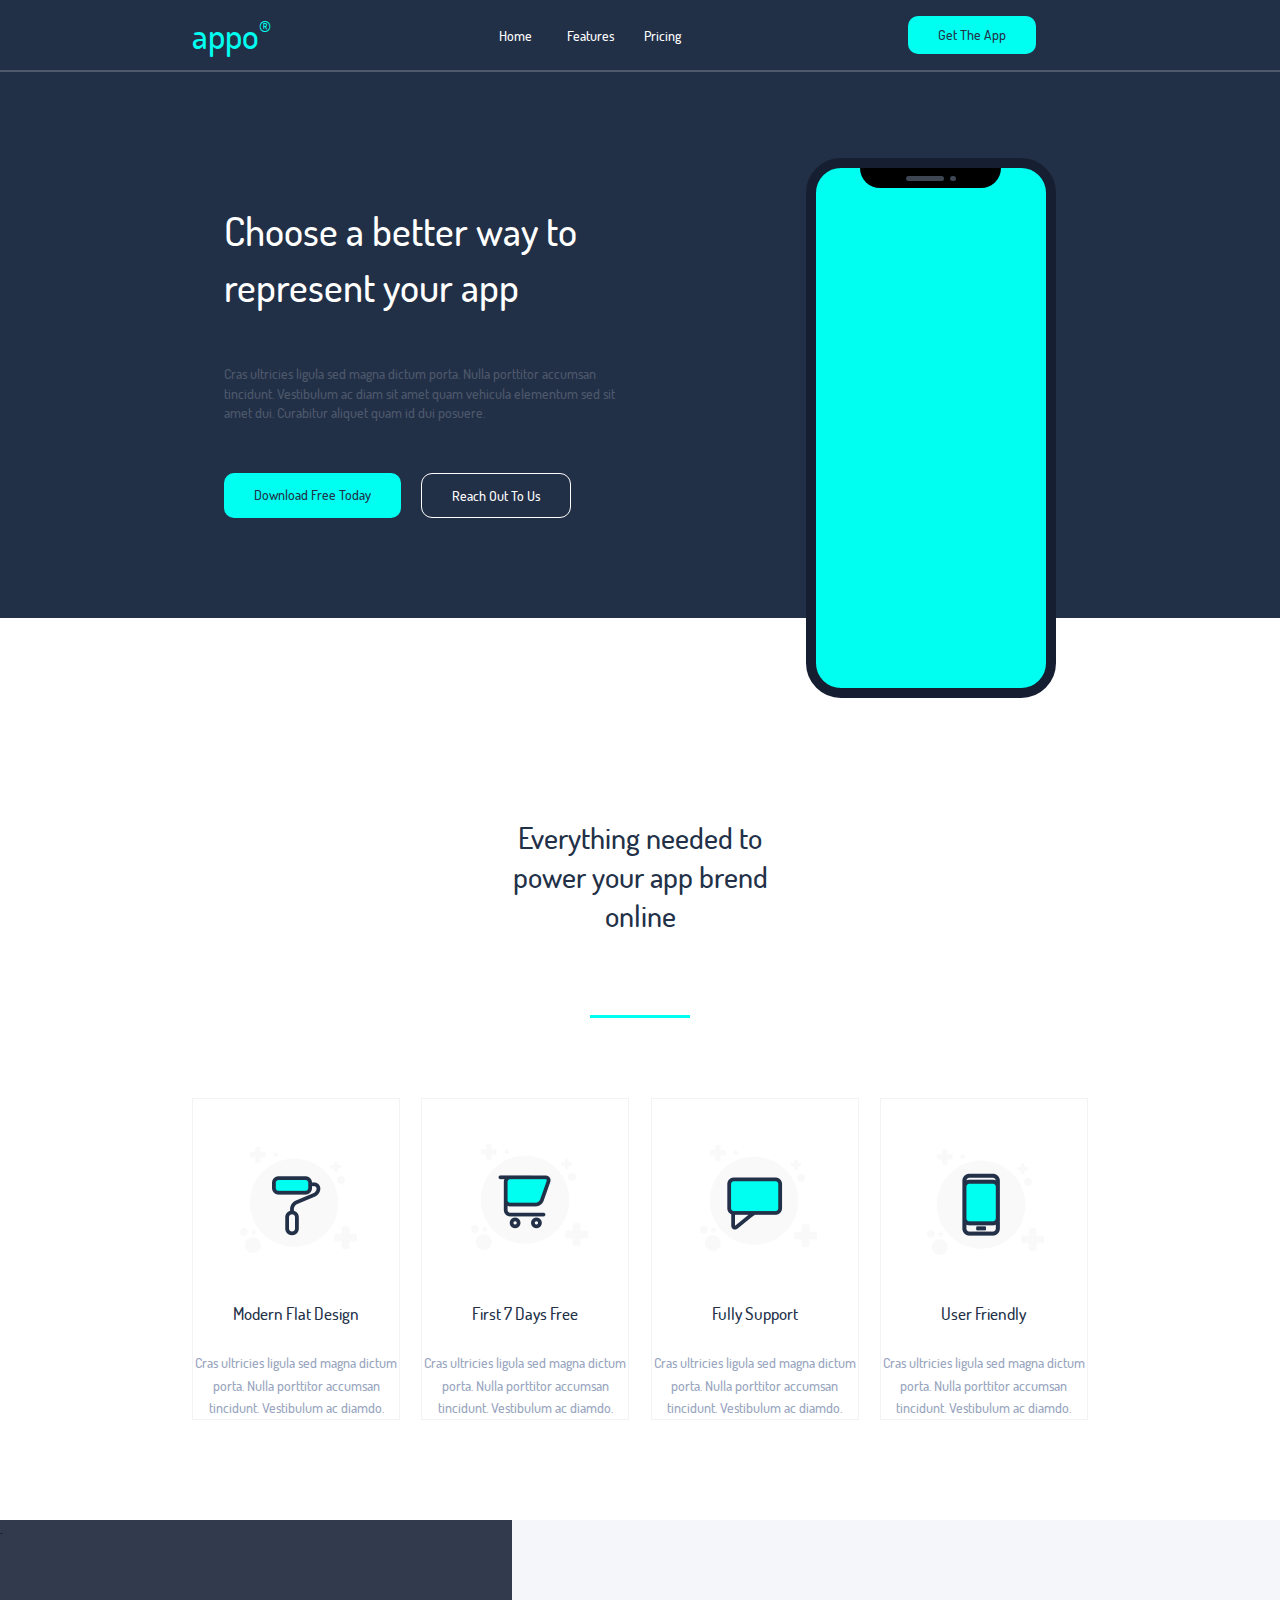
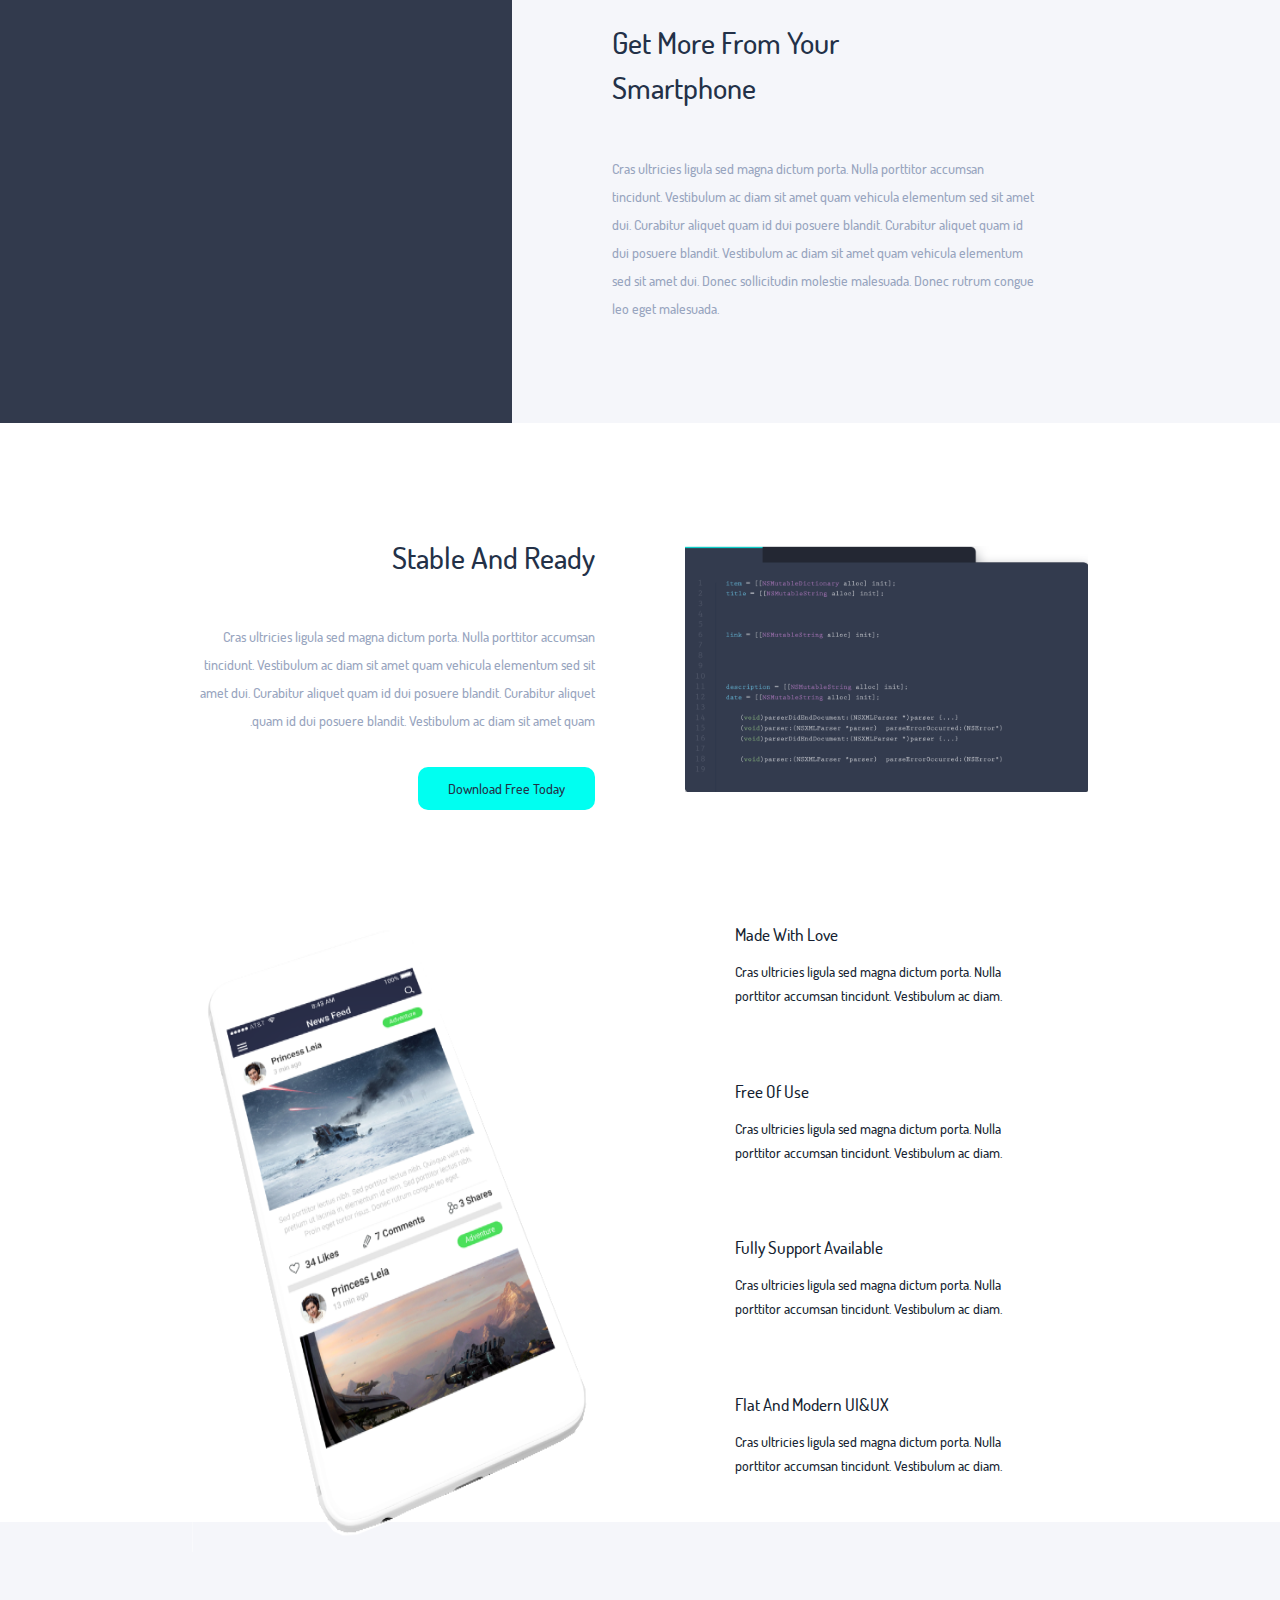
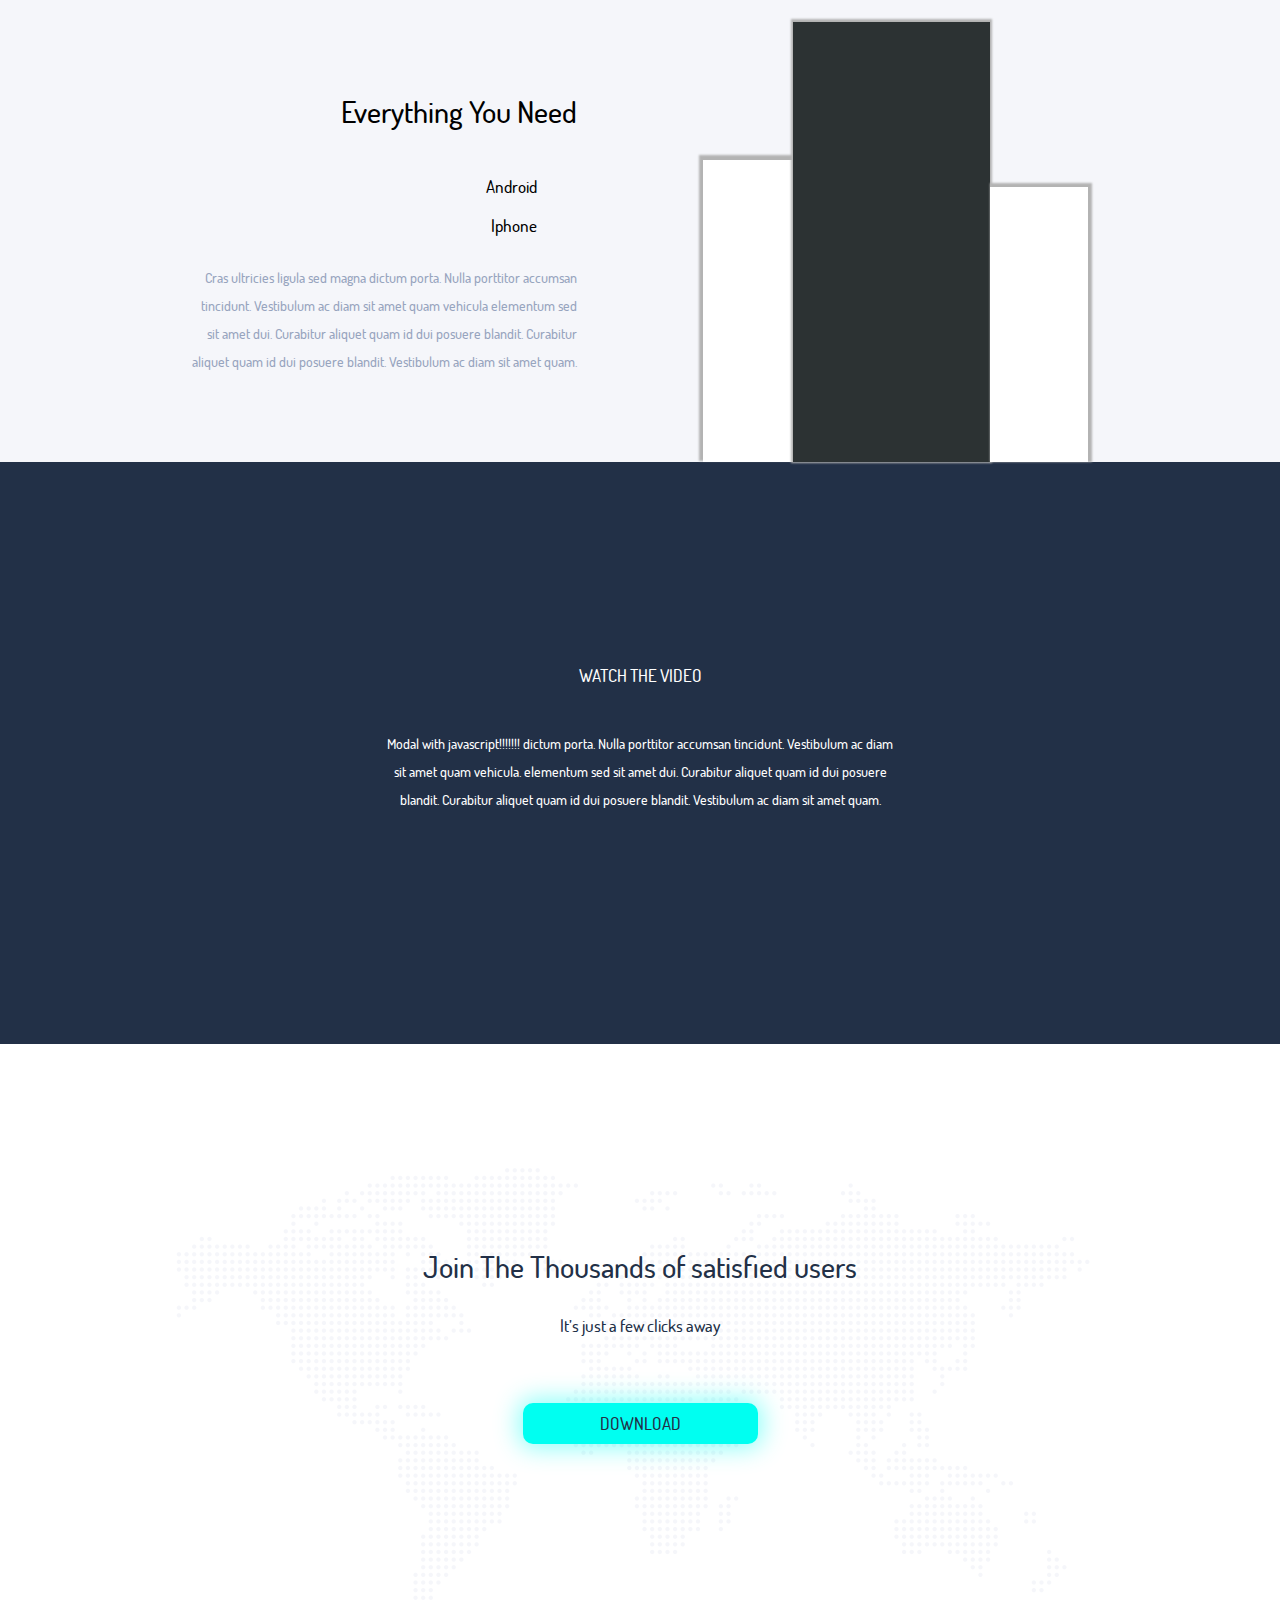
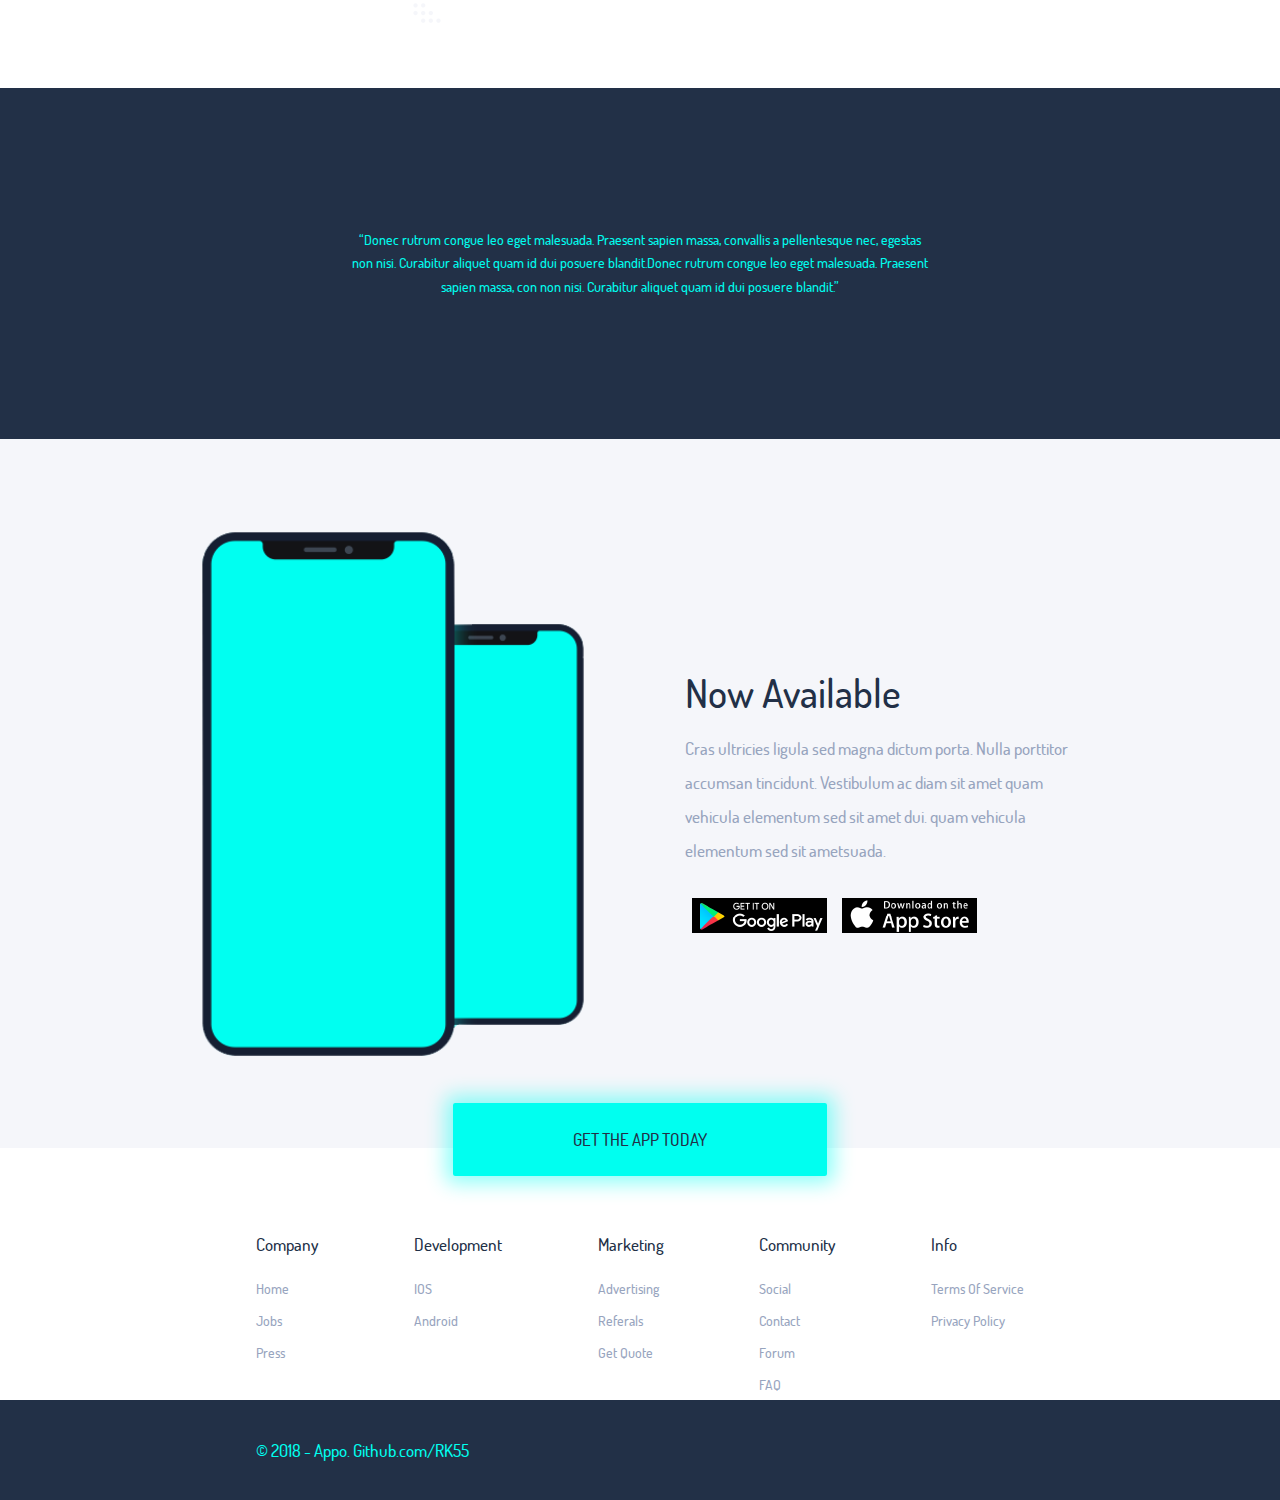
==== commit 72205625: "before footer 2" ====
--- a/index.html
+++ b/index.html
@@ -238,8 +238,103 @@
                 </div>
             </div>
 
-            <div class="section">
-                
+            <div class="section" style="width:100%; display:flex; justify-content:center;">
+                <div class="footer">
+                    <ul class="footer-ul">
+                        <li class="footer-li">
+                            <p class="footer-p">Company</p>
+                        </li>
+                        <li class="footer-li">
+                            <a href="javascript:void(0)" class="footer-a">Home</a>
+                        </li>
+                        <li class="footer-li">
+                            <a href="javascript:void(0)" class="footer-a">Jobs</a>
+                        </li>
+                        <li class="footer-li">
+                            <a href="javascript:void(0)" class="footer-a">Press</a>
+                        </li>
+                    </ul>
+                    <ul class="footer-ul">
+                        <li class="footer-li">
+                            <p class="footer-p">Development</p>
+                        </li>
+                        <li class="footer-li">
+                            <a href="javascript:void(0)" class="footer-a">IOS</a>
+                        </li>
+                        <li class="footer-li">
+                            <a href="javascript:void(0)" class="footer-a">Android</a>
+                        </li>
+                    </ul>
+                    <ul class="footer-ul">
+                        <li class="footer-li">
+                            <p class="footer-p">Marketing</p>
+                        </li>
+                        <li class="footer-li">
+                            <a href="javascript:void(0)" class="footer-a">Advertising</a>
+                        </li>
+                        <li class="footer-li">
+                            <a href="javascript:void(0)" class="footer-a">Referals</a>
+                        </li>
+                        <li class="footer-li">
+                            <a href="javascript:void(0)" class="footer-a">Get Quote</a>
+                        </li>
+                    </ul>
+                    <ul class="footer-ul">
+                        <li class="footer-li">
+                            <p class="footer-p">Community</p>
+                        </li>
+                        <li class="footer-li">
+                            <a href="javascript:void(0)" class="footer-a">Social</a>
+                        </li>
+                        <li class="footer-li">
+                            <a href="javascript:void(0)" class="footer-a">Contact</a>
+                        </li>
+                        <li class="footer-li">
+                            <a href="javascript:void(0)" class="footer-a">Forum</a>
+                        </li>
+                        <li class="footer-li">
+                            <a href="javascript:void(0)" class="footer-a">FAQ</a>
+                        </li>
+                    </ul>
+                    <ul class="footer-ul">
+                        <li class="footer-li">
+                            <p class="footer-p">Info</p>
+                        </li>
+                        <li class="footer-li">
+                            <a href="javascript:void(0)" class="footer-a">Terms Of Service</a>
+                        </li>
+                        <li class="footer-li">
+                            <a href="javascript:void(0)" class="footer-a">Privacy Policy</a>
+                        </li>
+                    </ul>
+                </div>
+            </div>
+
+            <div class="subscribe"></div>
+
+            <div class="section" style="width:100%; background-color: #223047; display: flex; justify-content: center;">
+                <div class="footer-bottom">
+                    <div class="copyright">
+                        <p class="copyright-p"> © 2018 - Appo. Github.com/RK55</p>
+                    </div>
+                    <div class="social-li">
+                        <a href="javascript:void(0)">
+                            <i class="fab fa-facebook-f"></i>
+                        </a>    
+                        <a href="javascript:void(0)">
+                            <i class="fab fa-twitter"></i>
+                        </a>    
+                        <a href="javascript:void(0)">
+                            <i class="fas fa-basketball-ball"></i>
+                        </a>    
+                        <a href="javascript:void(0)">
+                            <i class="fab fa-google-plus-g"></i>
+                        </a>    
+                        <a href="javascript:void(0)">
+                            <i class="fab fa-youtube"></i>
+                        </a>    
+                    </div>
+                </div>
             </div>
 
     </div>
--- a/css/main.css
+++ b/css/main.css
@@ -199,6 +199,10 @@
     .app-bottom-child{
         width: 80% !important;
     }
+
+    .footer{
+        width: 80% !important;
+    }
 }
 
 @media only screen and (max-width: 645px){
@@ -288,6 +292,10 @@
         margin-right: auto;
         margin-bottom: 30px;
     }
+
+    .footer{
+        width: 90% !important;
+    }
 }
 
 @media only screen and (max-width: 520px){
@@ -360,6 +368,26 @@
 
     .video-text{
         width: 100% !important;
+    }
+
+    .footer{
+        width: 80% !important;
+        display: flex !important;
+        flex-wrap: wrap !important;
+        justify-content: space-evenly !important;
+        margin-left: auto !important;
+        margin-right: auto !important;
+    }
+
+    .footer-ul{
+        width: 50%;
+        display: flex;
+        flex-direction: column;
+    }
+
+    .footer-li{
+        margin-left: auto !important;
+        margin-right: auto !important;
     }
 }
 
@@ -639,6 +667,10 @@
     border-radius: 10px;
 }
 
+.pres-anchor:hover{
+    box-shadow: 0px 0px 25px 4px rgba(0,255,241,0.45);
+}
+
 .pres-image-child{
     width: 100%;
 }
@@ -673,6 +705,10 @@
     display: flex;
     margin-bottom: 20px;
     align-items: center;
+}
+
+.middle-li:hover{
+    box-shadow: 0px 0px 25px 6px rgba(0,255,241,0.56);
 }
 
 .middle-li:hover{
@@ -811,6 +847,10 @@
     color: #00fff0;
     margin-bottom: 30px;
     cursor: pointer;
+}
+
+.fa-play-circle:hover{
+    color: #f00;
 }
 
 .video-warning{
@@ -871,6 +911,7 @@
     background-color: #00fff1;
     padding: 12px 30px;
     border-radius: 10px;
+    box-shadow: 0px 0px 25px 4px rgba(0,255,241,0.45);
 }
 
 .testimonial{
@@ -923,6 +964,10 @@
     width: 300px;
     display: flex;
     justify-content: space-around;
+}
+
+.app-download-imgs:hover{
+    box-shadow: none;
 }
 .abs-button{
     position: absolute;
@@ -937,4 +982,51 @@
     background-color: #00fff0;
     padding: 25px 120px;
     border-radius: 2px;
+    box-shadow: 0px 0px 20px 7px rgba(0,255,241,0.45);
+}
+
+/* footer */
+
+.footer{
+    margin-top: 80px;
+    width: 60%;
+    display: flex;
+    justify-content: space-between;
+    line-height: 2.0;
+}
+
+.footer-p{
+    font-size: 17px;
+    color: #223047;
+    margin-bottom: 10px;
+}
+
+.footer-a{
+    font-size: 14px;
+    color: #97a4be;
+    text-decoration: none;
+}
+
+
+
+/* footer bottom */
+
+.footer-bottom{
+    display: flex;
+    justify-content: space-between;
+    align-items: center;
+    width: 60%;
+    min-height: 100px;
+}
+
+.copyright-p{
+    font-size: 17px;
+    color: #00fff0;
+}
+
+.social-li *{
+    font-size: 20px;
+    color: #ffffff;
+    margin: 0 9px;
+    text-decoration: none;
 }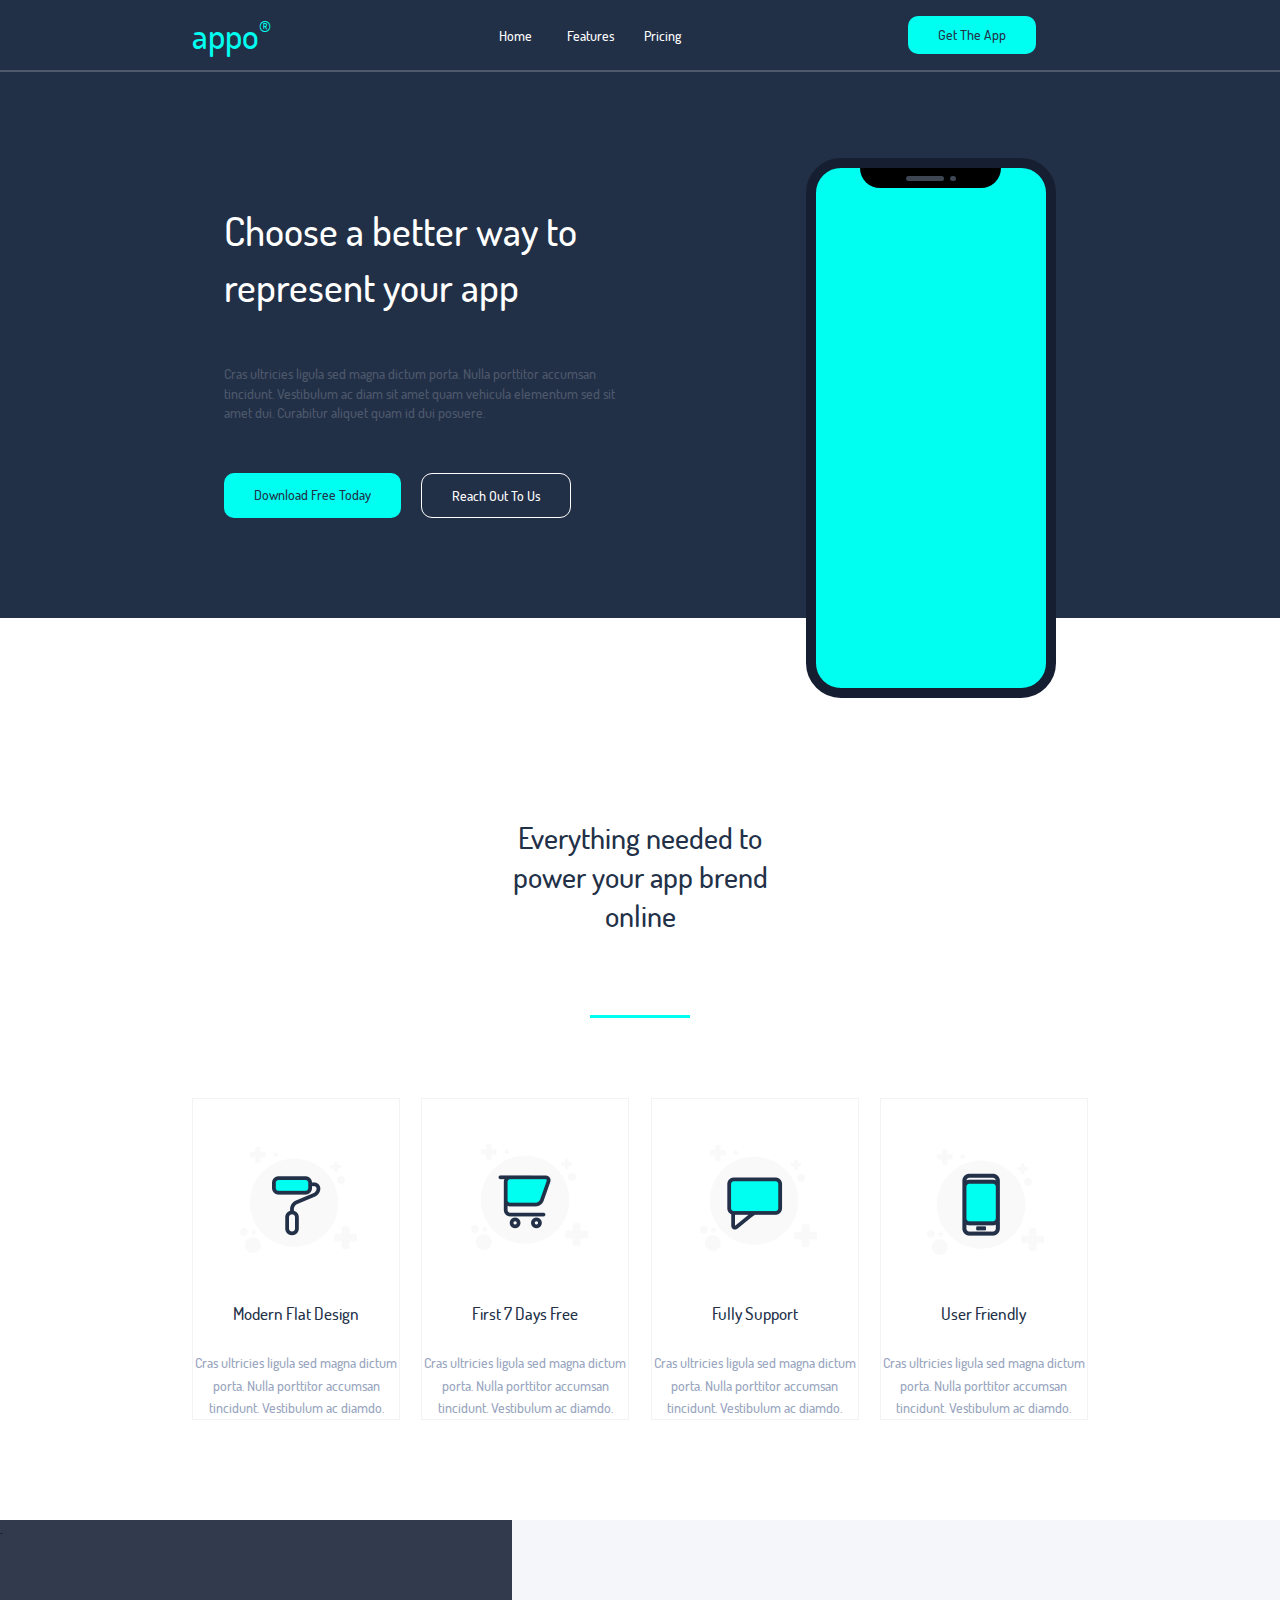
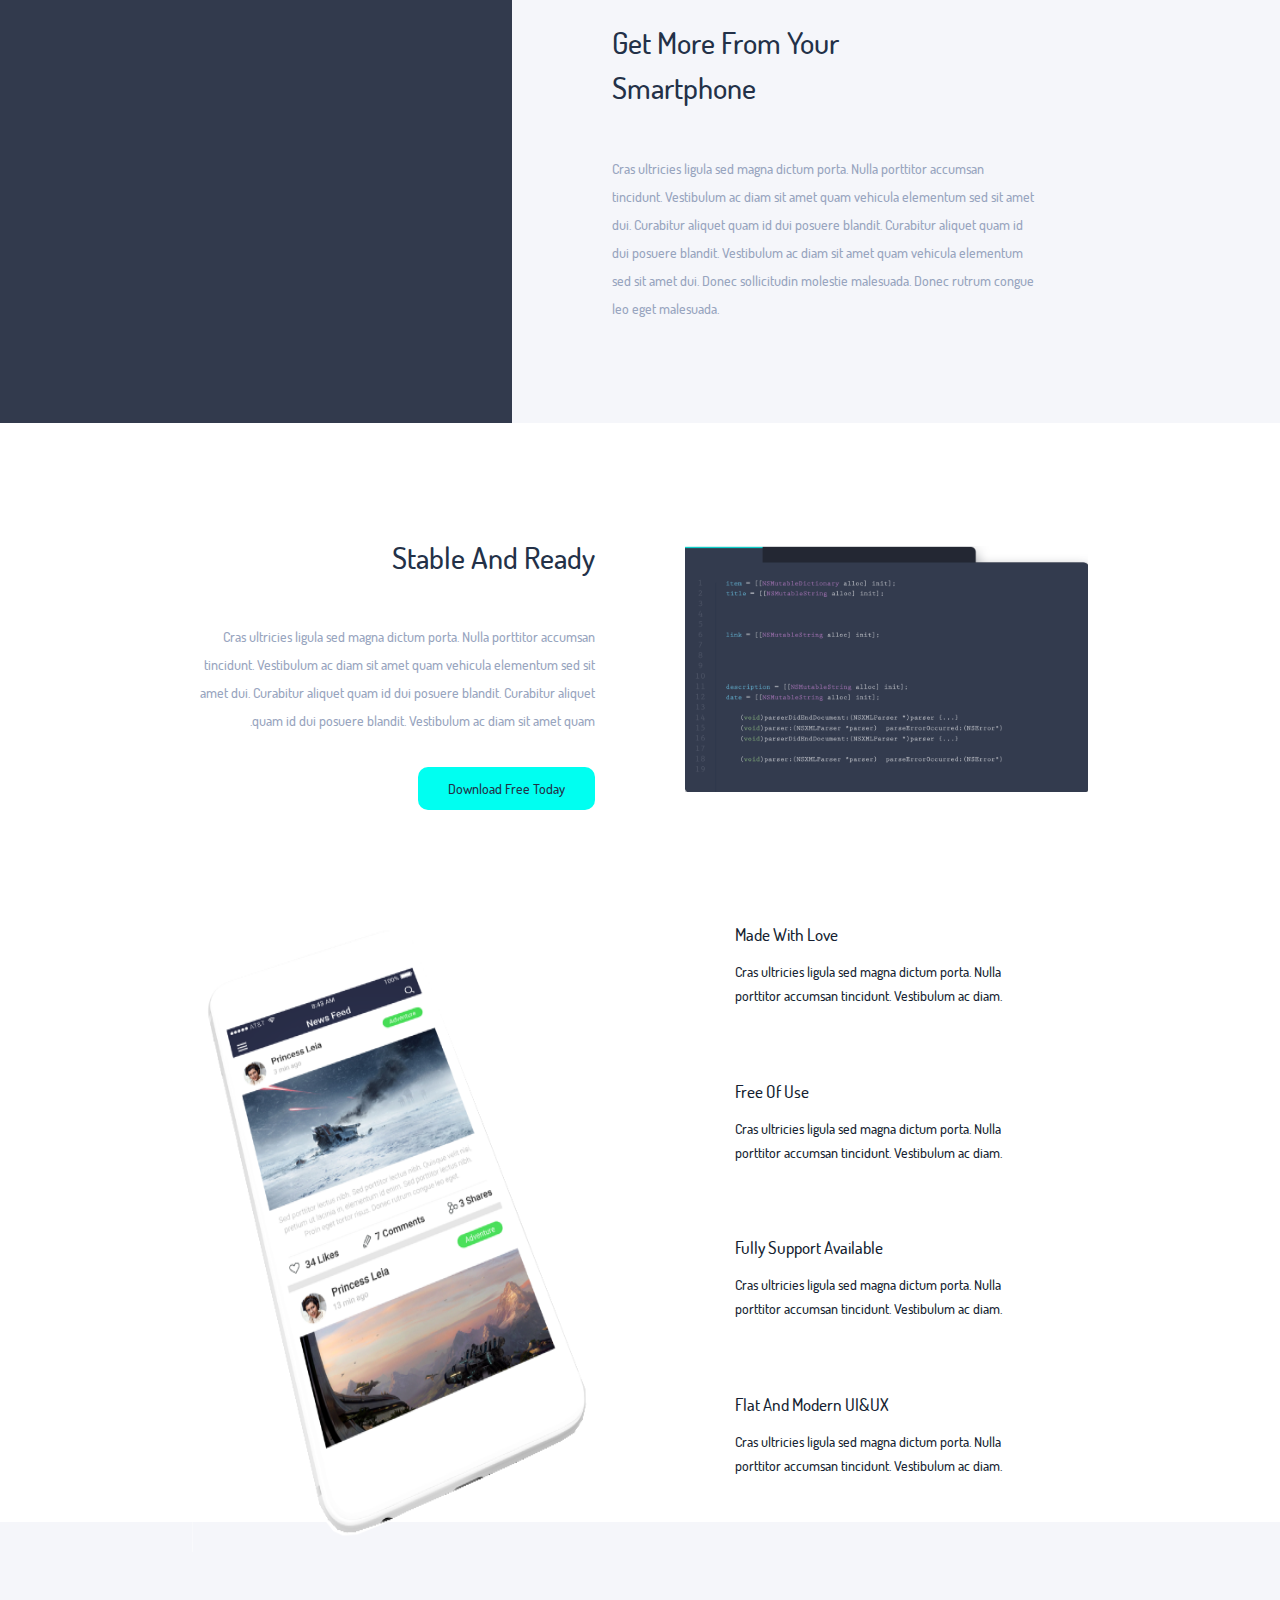
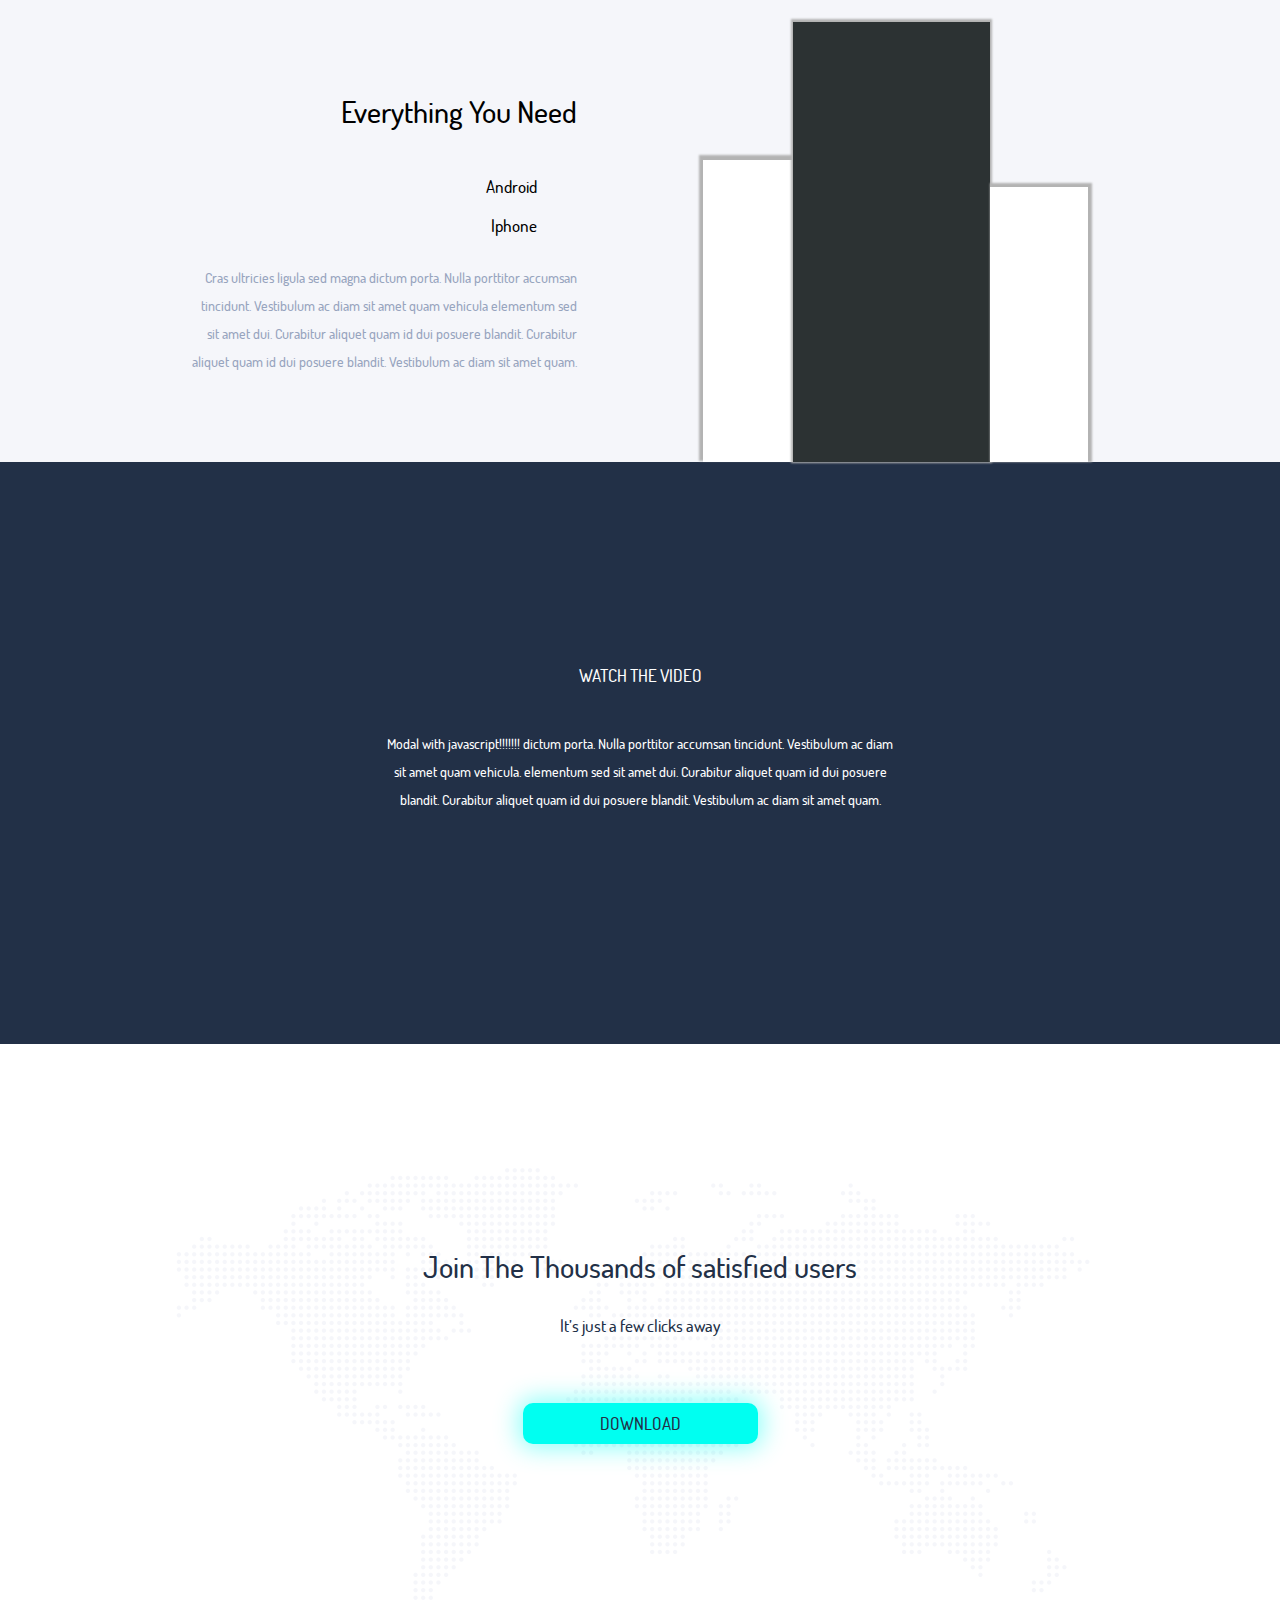
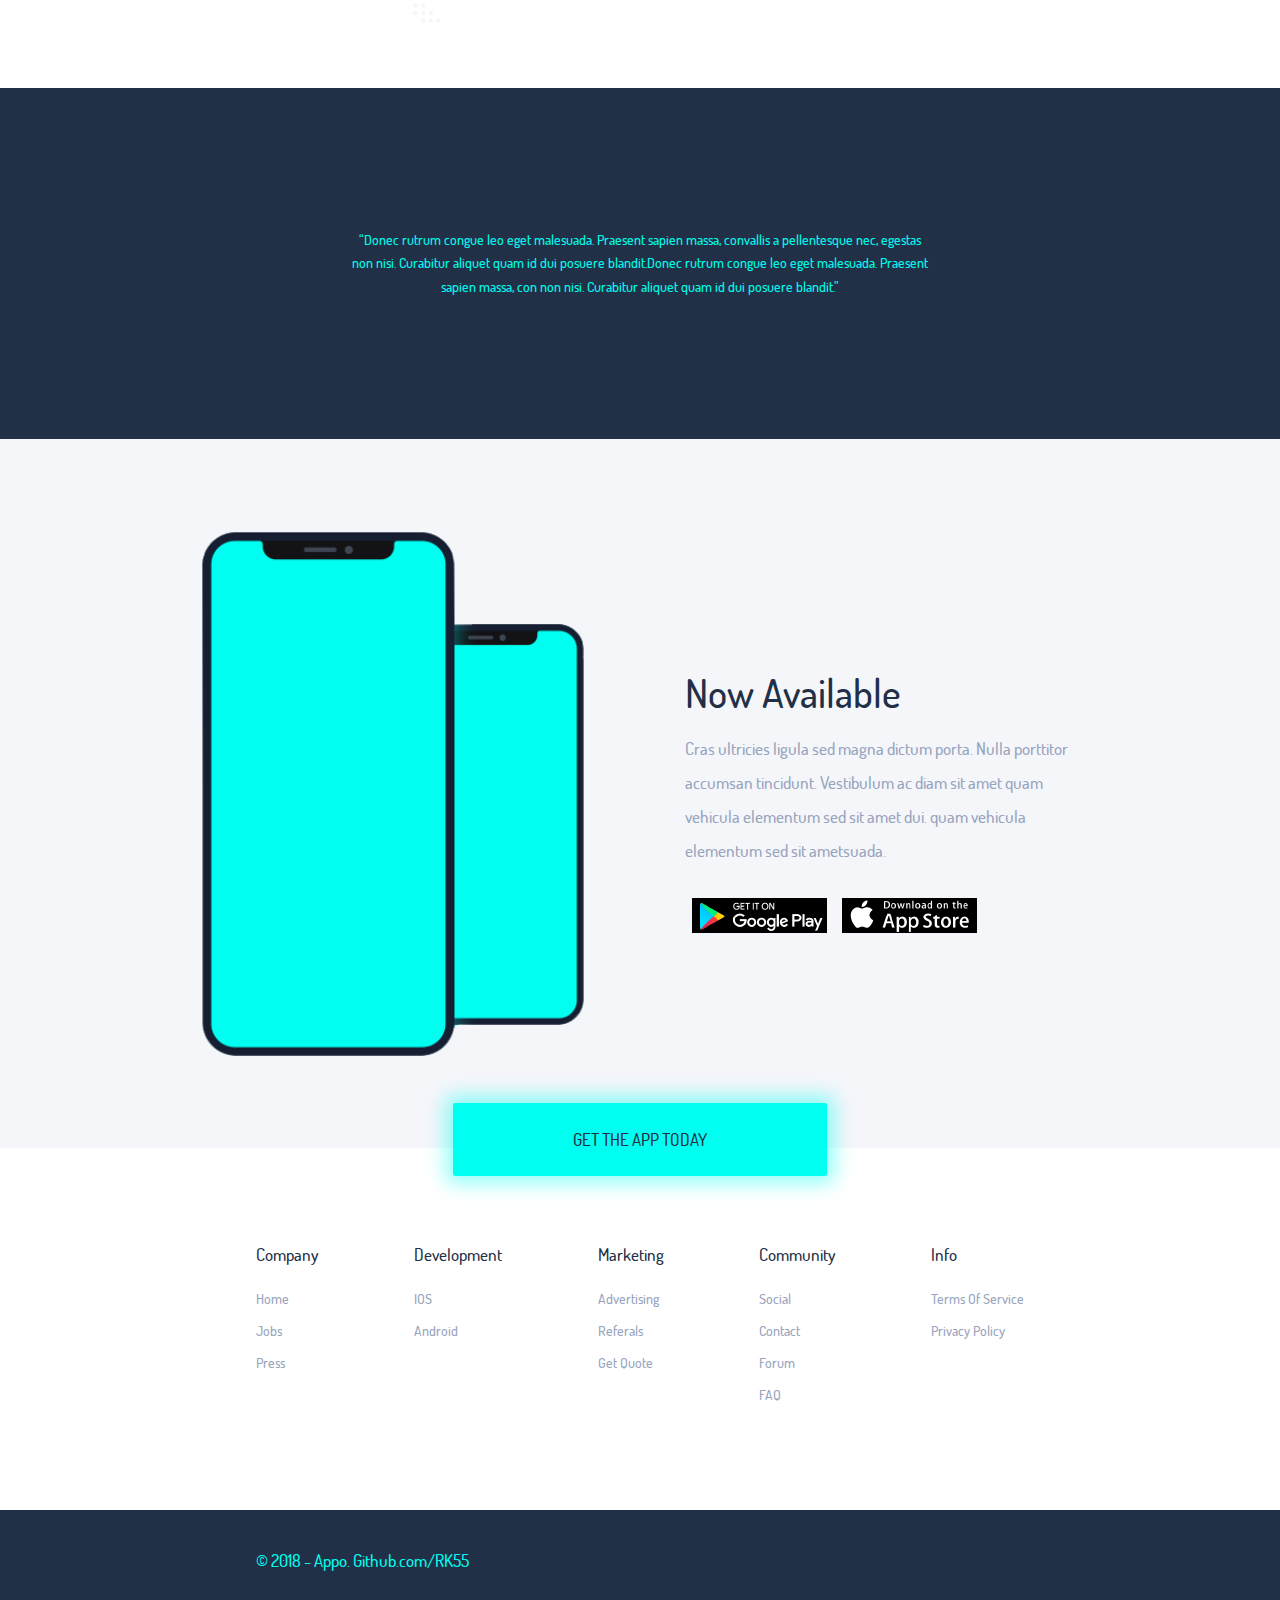
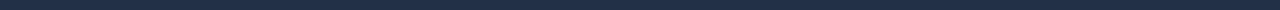
==== commit 2c861846: "Appo Done! :)" ====
--- a/index.html
+++ b/index.html
@@ -310,8 +310,6 @@
                 </div>
             </div>
 
-            <div class="subscribe"></div>
-
             <div class="section" style="width:100%; background-color: #223047; display: flex; justify-content: center;">
                 <div class="footer-bottom">
                     <div class="copyright">
@@ -338,12 +336,6 @@
             </div>
 
     </div>
-
-    <!-- <script>
-        var myFullpage = new fullpage('#APPO', {
-            verticalCentered: false,
-        });
-    </script> -->
     
 </body>
 </html>--- a/css/main.css
+++ b/css/main.css
@@ -203,6 +203,15 @@
     .footer{
         width: 80% !important;
     }
+
+    .footer-bottom{
+        width: 80% !important;
+    }
+
+    .form{
+        width: 80% !important;
+    }
+    
 }
 
 @media only screen and (max-width: 645px){
@@ -296,6 +305,21 @@
     .footer{
         width: 90% !important;
     }
+
+    .footer-bottom{
+        display: flex;
+        flex-direction: column;
+        justify-content: center !important;
+    }
+
+    .copyright{
+        margin-bottom: 30px;
+    }
+
+    .form{
+        width: 90% !important;
+    }
+
 }
 
 @media only screen and (max-width: 520px){
@@ -418,6 +442,10 @@
 
     .abs-button-a{
         padding: 12.5px 60px !important;
+    }
+
+    .footer-bottom{
+        width: 100% !important;
     }
 }
 
@@ -988,7 +1016,8 @@
 /* footer */
 
 .footer{
-    margin-top: 80px;
+    margin-top: 90px;
+    margin-bottom: 100px;
     width: 60%;
     display: flex;
     justify-content: space-between;
@@ -1007,7 +1036,35 @@
     text-decoration: none;
 }
 
-
+.form{
+    width: 60%;
+    margin-left: 20%;
+    margin-right: 20%;
+    display: flex;
+    justify-content: space-between;
+    margin-top: 60px;
+    margin-bottom: 100px;
+}
+
+input[type=text] {
+    width: 100%;
+    padding: 14px 10px;
+    border-radius: 5px;
+    border:none;
+    background-color: #f5f6fa;
+    color: #343447;
+    font-size: 14px; 
+}
+    
+input[type=submit] {
+    padding: 12px 40px;
+    color: #223047;
+    background-color: #00fff1;
+    border-radius: 3px;
+    border:none;
+    box-shadow: 0px 0px 10px 5px #D7FFE9;
+    text-align: center !important;
+}
 
 /* footer bottom */
 
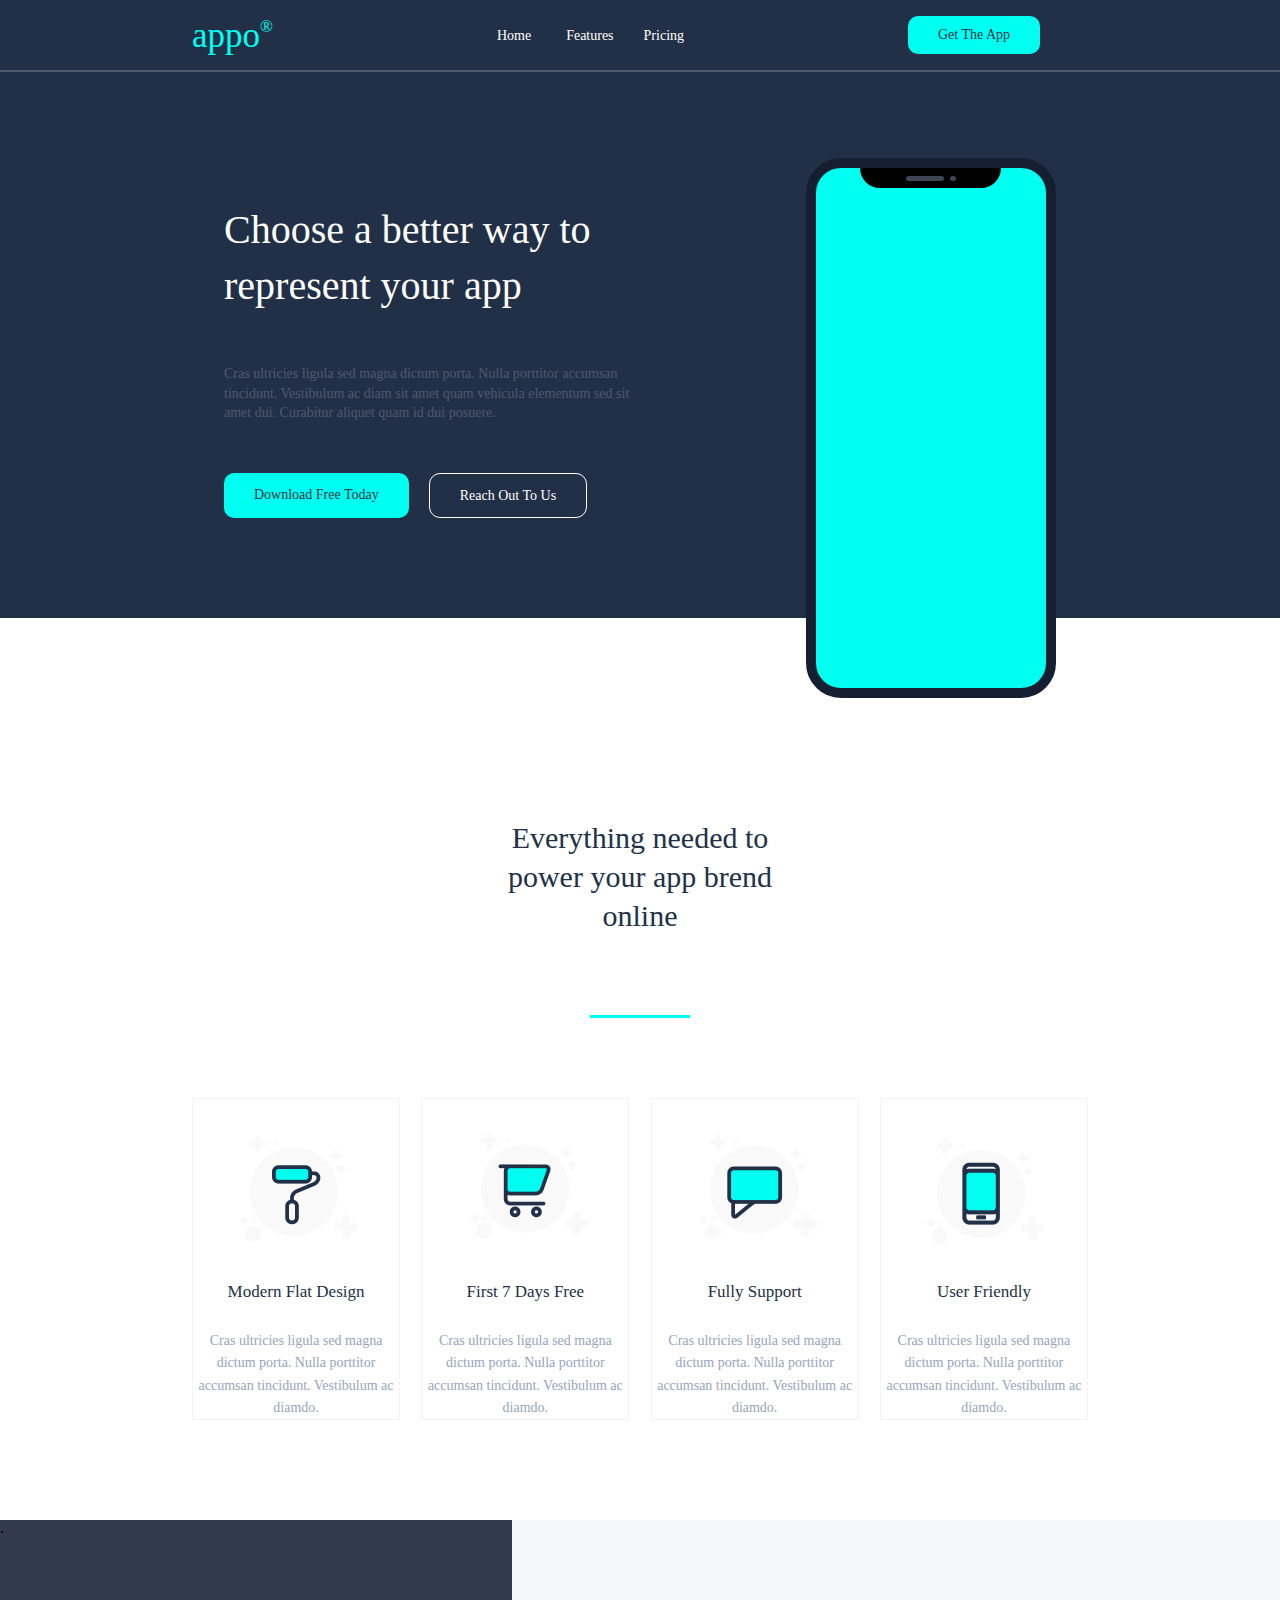
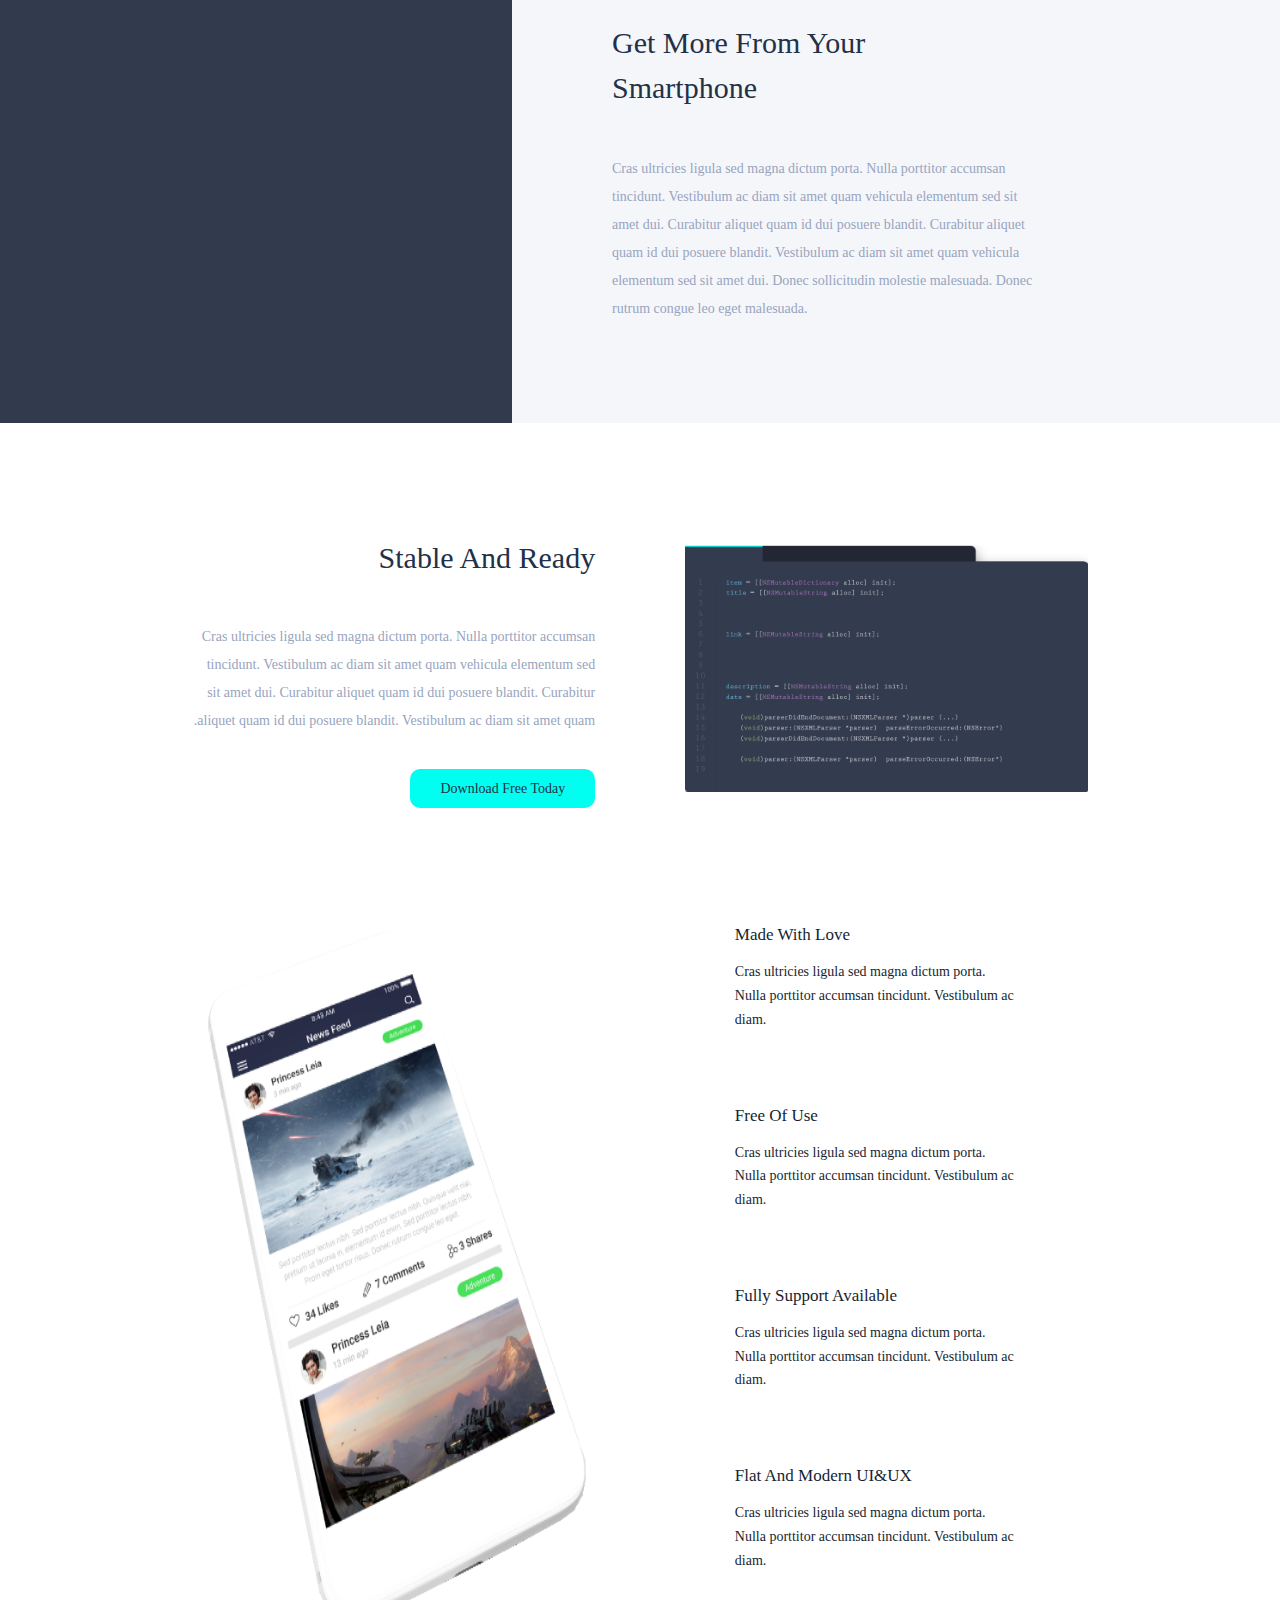
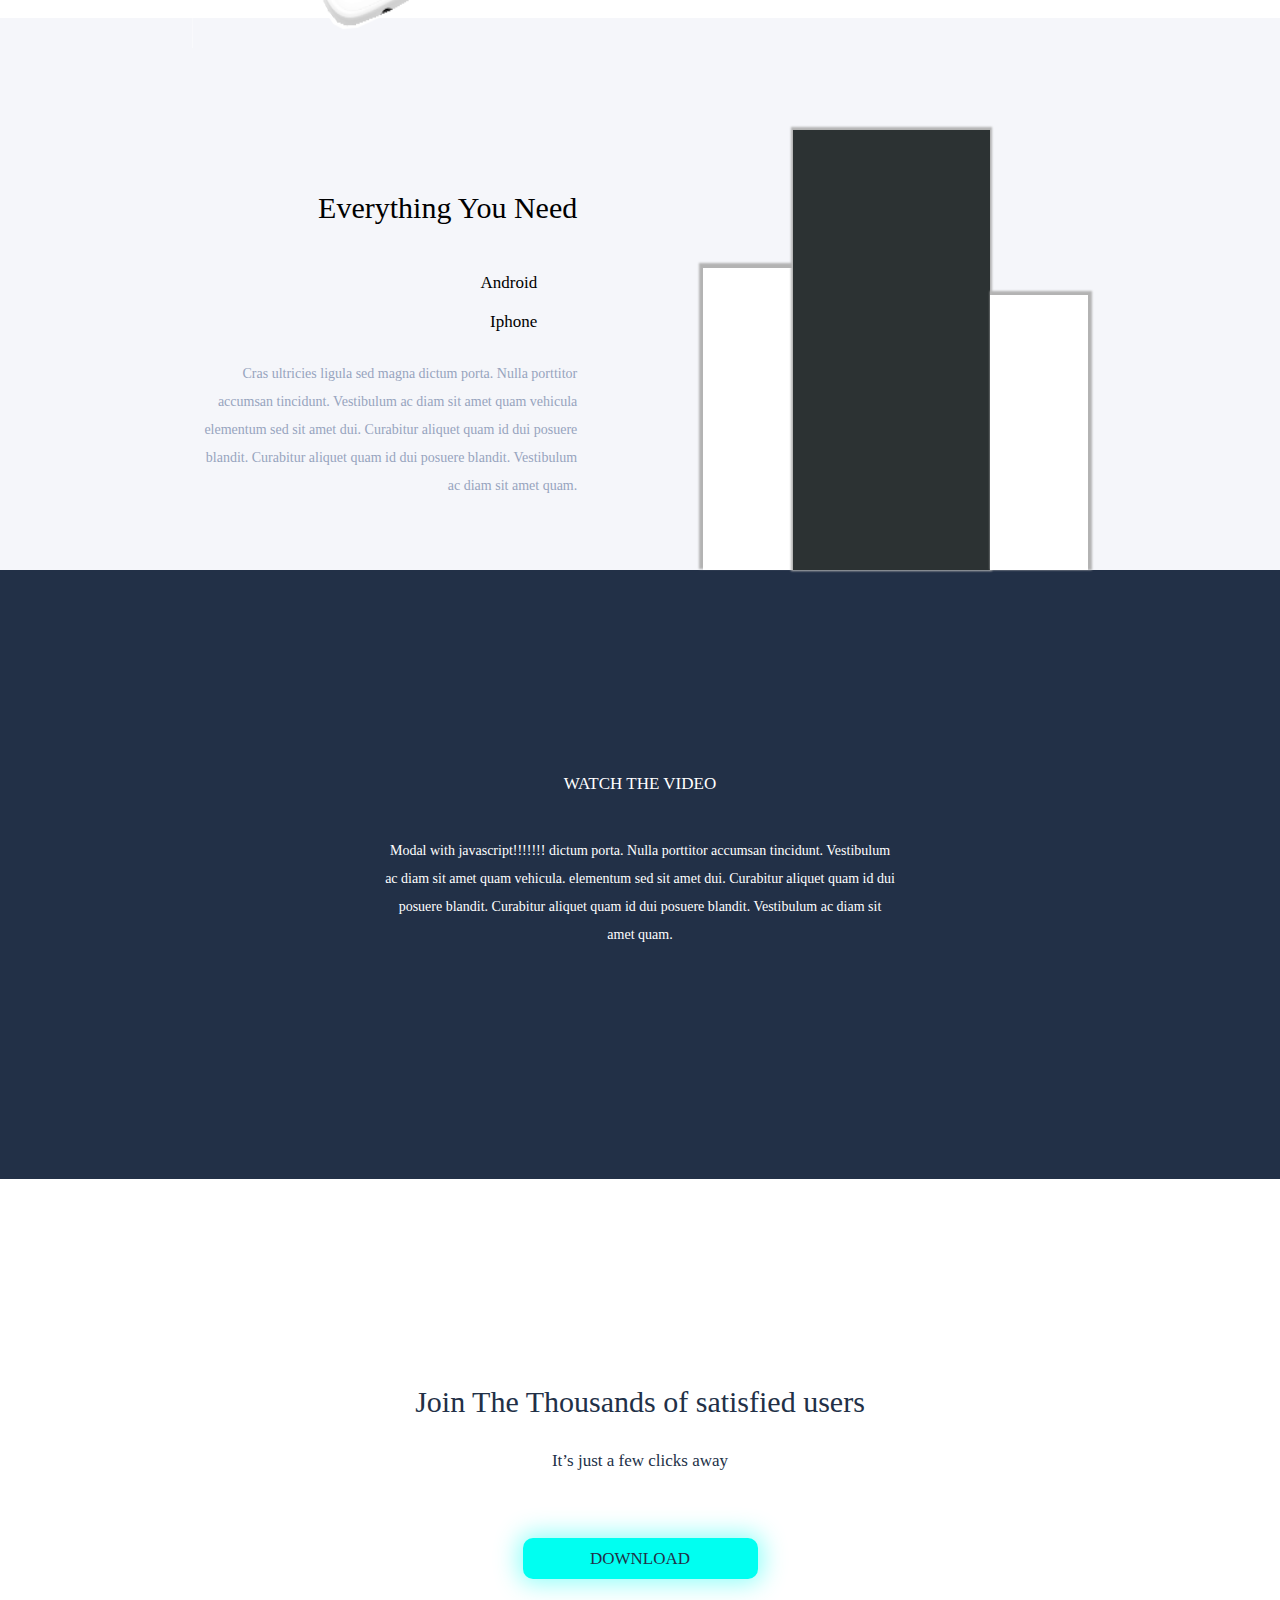
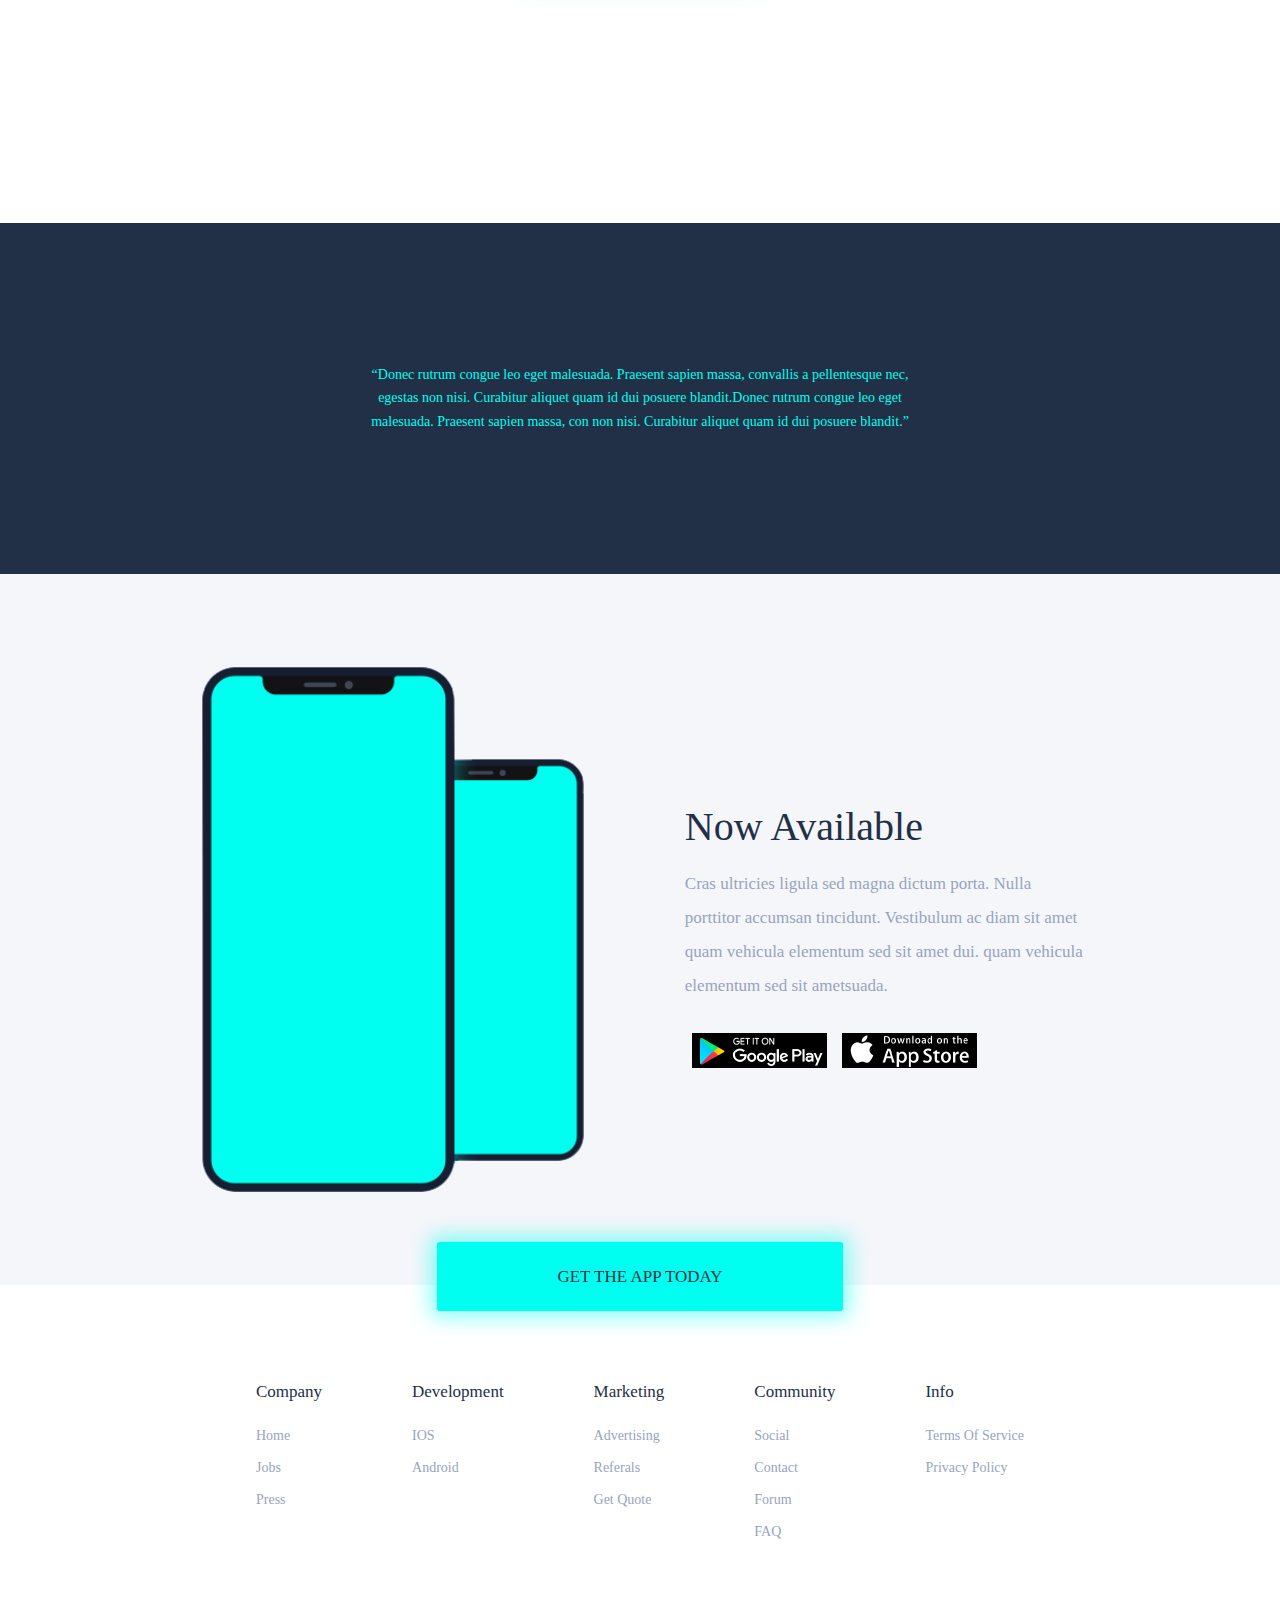
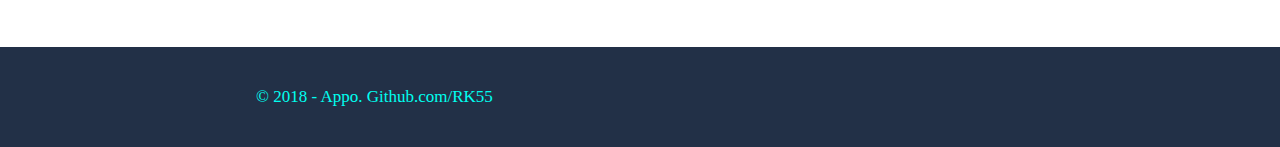
==== commit 674f08f0: "internal 5" ====
--- a/index.html
+++ b/index.html
@@ -9,25 +9,25 @@
     <meta name="keywords" content="appo, mobile app,">
     <meta name="author" content="Github.com/RK55">
     <!-- reset css -->
-    <link rel="stylesheet" href="/css/reset.css">
+    <link rel="stylesheet" href="css/reset.css">
     <!-- fonts css -->
-    <link rel="stylesheet" href="/css/fonts.css">
+    <link rel="stylesheet" href="css/fonts.css">
     <!-- website Favicon -->
-    <link rel="icon" sizes="16x16" type="image/png" href="/imgs/icons/favicon.png">
+    <link rel="icon" sizes="16x16" type="image/png" href="imgs/icons/favicon.png">
     <!-- font awesome 5.5.0 CDN -->
     <link rel="stylesheet" href="https://use.fontawesome.com/releases/v5.5.0/css/all.css" integrity="sha384-B4dIYHKNBt8Bc12p+WXckhzcICo0wtJAoU8YZTY5qE0Id1GSseTk6S+L3BlXeVIU" crossorigin="anonymous">
     <!-- full page plugin -->
     <link rel="stylesheet" href="/js/fullPage.js-master/src/fullpage.css">
     <!-- MAIN STYLE -->
-    <link rel="stylesheet" type="text/css" media="screen" href="/css/queries.css" />
-    <link rel="stylesheet" type="text/css" media="screen" href="/css/main.css" />
+    <link rel="stylesheet" type="text/css" media="screen" href="css/queries.css" />
+    <link rel="stylesheet" type="text/css" media="screen" href="css/main.css" />
 
     <!-- main javascript file -->
-    <script type="text/javascript" src="/js/main.js"></script>
+    <script type="text/javascript" src="js/main.js"></script>
     <!-- jquery file -->
-    <script type="text/javascript" src="/js/jquery-3.3.1.min.js"></script>
+    <script type="text/javascript" src="js/jquery-3.3.1.min.js"></script>
     <!-- fullpage JS -->
-    <script type="text/javascript" src="/js/fullPage.js-master/src/fullpage.js"></script>
+    <script type="text/javascript" src="js/fullPage.js-master/src/fullpage.js"></script>
 
 </head>
 <body>
@@ -87,22 +87,22 @@
 
             <div class="service-items">
                 <div class="items-list">
-                    <img src="/imgs/flat.png" alt="Modern Flat Design">
+                    <img src="imgs/flat.png" alt="Modern Flat Design">
                     <p class="item-li-titles">Modern Flat Design</p>
                     <p class="item-li-desc">Cras ultricies ligula sed magna dictum porta. Nulla porttitor accumsan tincidunt. Vestibulum ac diamdo.</p>
                 </div>
                 <div class="items-list">
-                    <img src="/imgs/cart.png" alt="First 7 Days Free">
+                    <img src="imgs/cart.png" alt="First 7 Days Free">
                     <p class="item-li-titles">First 7 Days Free</p>
                     <p class="item-li-desc">Cras ultricies ligula sed magna dictum porta. Nulla porttitor accumsan tincidunt. Vestibulum ac diamdo.</p>
                 </div>
                 <div class="items-list">
-                    <img src="/imgs/support.png" alt="Fully Support">
+                    <img src="imgs/support.png" alt="Fully Support">
                     <p class="item-li-titles">Fully Support</p>
                     <p class="item-li-desc">Cras ultricies ligula sed magna dictum porta. Nulla porttitor accumsan tincidunt. Vestibulum ac diamdo.</p>
                 </div>
                 <div class="items-list">
-                    <img src="/imgs/friendly.png" alt="User Friendly">
+                    <img src="imgs/friendly.png" alt="User Friendly">
                     <p class="item-li-titles">User Friendly</p>
                     <p class="item-li-desc">Cras ultricies ligula sed magna dictum porta. Nulla porttitor accumsan tincidunt. Vestibulum ac diamdo.</p>
                 </div>
@@ -127,7 +127,7 @@
                     <a class="pres-anchor" href="javascript:void(0)">Download Free Today</a>
                 </div>
                 <div class="pres-image">
-                    <img class="pres-image-child" src="/imgs/ready-code.png" alt="">
+                    <img class="pres-image-child" src="imgs/ready-code.png" alt="">
                 </div>
             </div>
         </div>
@@ -135,7 +135,7 @@
         <div class="section" style="width:100%; display: flex; justify-content: center;">
             <div class="app-top">
                 <div class="phone-image">
-                    <img class="phone-image-img" src="/imgs/phone3.png" alt="phone image">
+                    <img class="phone-image-img" src="imgs/phone3.png" alt="phone image">
                 </div>
                 <div class="app-middle">
                     <div class="middle-li">
@@ -222,14 +222,14 @@
             <div class="section" style="background-color:#f5f6fa; width:100%; display:flex; justify-content:center; position:relative;">
                 <div class="app-add">
                     <div class="app-add-left">
-                        <img class="android-2" src="/imgs/android2.png" alt="">
+                        <img class="android-2" src="imgs/android2.png" alt="">
                     </div>
                     <div class="app-add-right">
                         <p class="app-add-title">Now Available</p>
                         <p class="app-add-desc">Cras ultricies ligula sed magna dictum porta. Nulla porttitor accumsan tincidunt. Vestibulum ac diam sit amet quam vehicula elementum sed sit amet dui. quam vehicula elementum sed sit ametsuada.</p>
                         <div class="app-download-imgs">
-                            <a href="javascript:void(0)"><img class="download-li" src="/imgs/GPlay.png" alt="Get It On Google Play"></a>    
-                            <a href="javascript:void(0)"><img class="download-li" src="/imgs/apple-store.png" alt="Get It On Apple App Store"></a>
+                            <a href="javascript:void(0)"><img class="download-li" src="imgs/GPlay.png" alt="Get It On Google Play"></a>    
+                            <a href="javascript:void(0)"><img class="download-li" src="imgs/apple-store.png" alt="Get It On Apple App Store"></a>
                         </div>
                     </div>
                 </div>
@@ -338,4 +338,4 @@
     </div>
     
 </body>
-</html>+</html>
--- a/css/fonts.css
+++ b/css/fonts.css
@@ -1,4 +1,4 @@
 @font-face{
     font-family: dosismed;
-    src: url('/fonts/dosis/Dosis-Medium.ttf');
-}+    src: url('fonts/dosis/Dosis-Medium.ttf');
+}
--- a/css/main.css
+++ b/css/main.css
@@ -898,7 +898,7 @@
 /* Globe */
 
 .globe{
-    background-image: url('/imgs/globe.png');
+    background-image: url('imgs/globe.png');
     background-position: center;
     background-repeat: no-repeat;
     background-size: cover;
@@ -1086,4 +1086,4 @@
     color: #ffffff;
     margin: 0 9px;
     text-decoration: none;
-}+}
